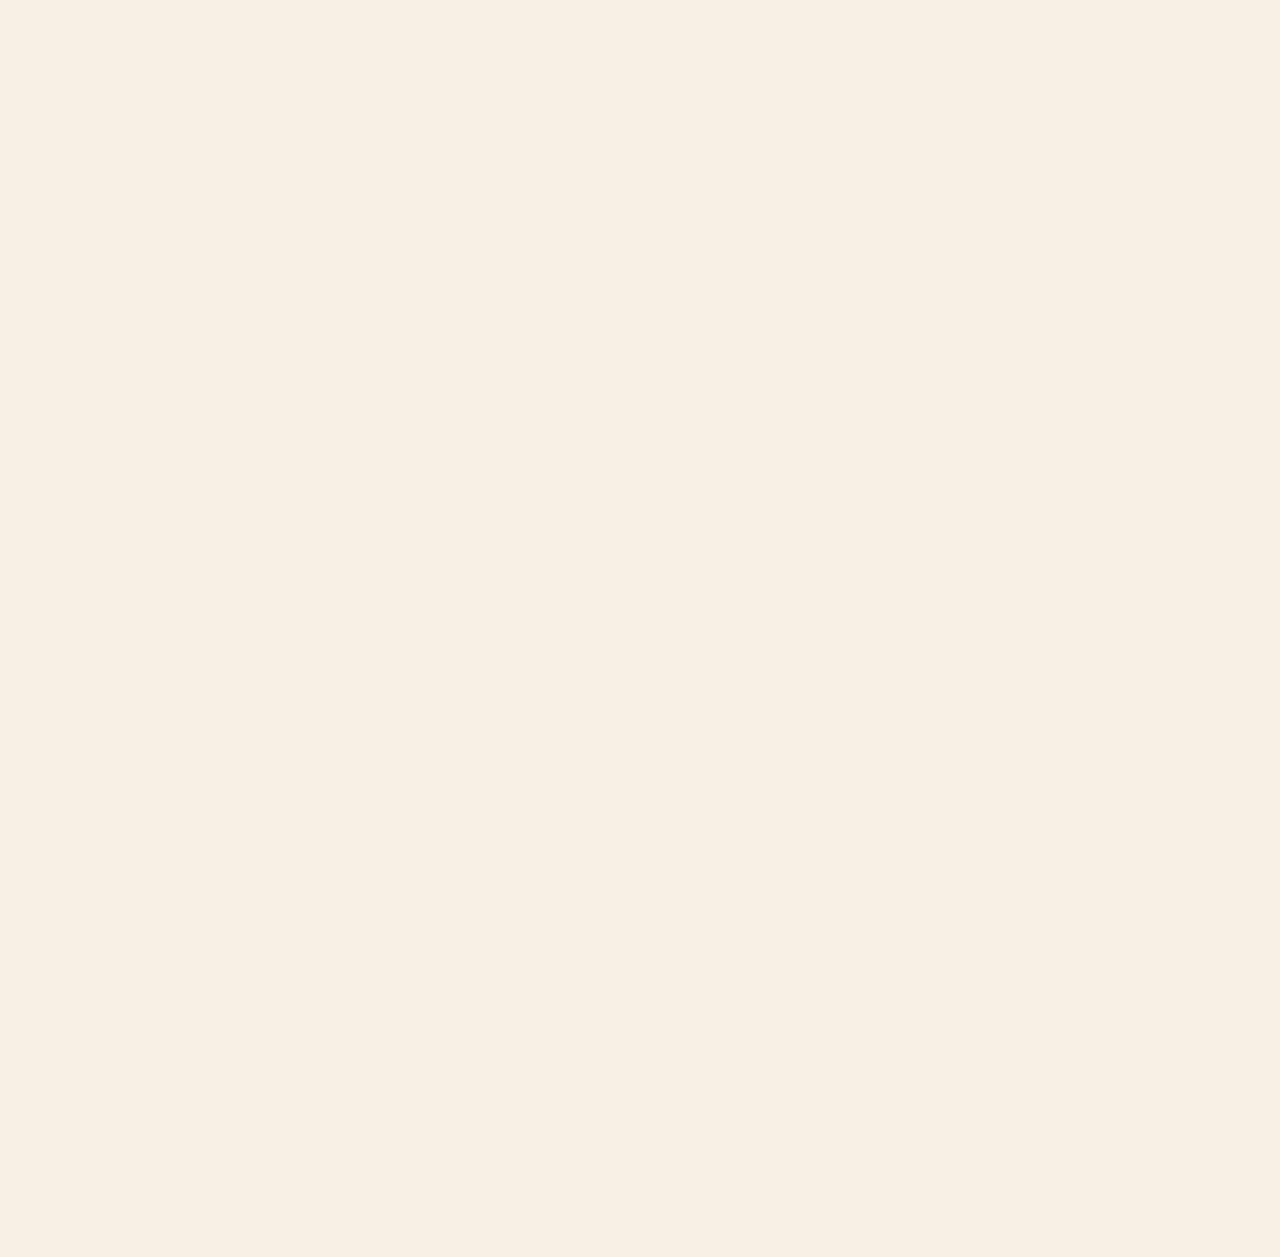
==== lampiran.html @ bcce704d "files" ====
<!DOCTYPE html>
<html lang="id">
<head>
  <meta charset="UTF-8">
  <meta name="viewport" content="width=device-width, initial-scale=1.0">
  <title>Lampiran - Dokumentasi & Struk</title>
  <link rel="stylesheet" href="style.css">
  <!-- Google Fonts -->
  <link rel="preconnect" href="https://fonts.googleapis.com">
  <link rel="preconnect" href="https://fonts.gstatic.com" crossorigin>
  <link href="https://fonts.googleapis.com/css2?family=Dela+Gothic+One&family=Grandstander:ital,wght@0,100..900;1,100..900&family=Lexend+Deca:wght@100..900&family=Londrina+Solid:wght@100;300;400;900&family=Mochiy+Pop+One&family=Pangolin&family=Preahvihear&family=Spicy+Rice&display=swap" rel="stylesheet">
  <style>
    /* Contoh CSS sederhana (ambil sebagian dari style.css yang sudah dikirim) */
    body {
      margin: 0;
      padding: 0;
      opacity: 0;
      animation: fadeIn 2s forwards;
      background-image: url(bg.gif);
      background-size: cover;
      background-repeat: no-repeat;
      text-align: center;
      font-family: "Lexend Deca", sans-serif;
    }
    @keyframes fadeIn {
      to { opacity: 1; }
    }
    nav {
      margin: 20px auto;
      background-color: #A7D7A7;
      padding: 15px 30px;
      border-radius: 50px;
      box-shadow: 0px 4px 6px rgba(0, 0, 0, 0.1);
      display: flex;
      align-items: center;
      justify-content: center;
      gap: 15px;
      white-space: nowrap;
      opacity: 1;
    }
    nav a {
      color: #4B6043;
      font-weight: bold;
      text-decoration: none;
      transition: color 0.3s ease-in-out;
    }
    nav a:hover {
      color: #d0f4d0;
    }
    .dropdown {
      position: relative;
      display: inline-block;
    }
    .dropdown .content {
      display: none;
      position: absolute;
      background-color: #D7E7C9;
      min-width: 200px;
      border-radius: 10px;
      box-shadow: 2px 4px 8px rgba(0, 0, 0, 0.1);
      z-index: 1000;
      overflow: hidden;
    }
    .dropdown .content a {
      color: #2F4F2F;
      padding: 12px 16px;
      display: block;
      text-align: left;
      transition: background-color 0.3s ease;
    }
    .dropdown .content a:hover {
      background-color: #9DC88D;
      color: #ffffff;
    }
    .dropdown:hover .content {
      display: block;
    }
    .section-title {
      font-size: 24px;
      font-weight: bold;
      margin: 40px 0 20px;
      color: #3D2907;
    }
    .slideshow-container {
      position: relative;
      width: 300px;
      height: 533px;
      margin: 0 auto 40px;
      overflow: hidden;
      border-radius: 15px;
      box-shadow: 0 4px 10px rgba(0, 0, 0, 0.2);
    }
    .slides {
      display: flex;
      transition: transform 0.5s ease-in-out;
    }
    .slides img {
      width: 300px;
      height: 533px;
      object-fit: cover;
    }
    .prev, .next {
      position: absolute;
      top: 50%;
      transform: translateY(-50%);
      background: rgba(0, 0, 0, 0.5);
      color: white;
      padding: 10px;
      border: none;
      cursor: pointer;
      border-radius: 50%;
      font-size: 1.5rem;
    }
    .prev { left: 10px; }
    .next { right: 10px; }
    .prev:hover, .next:hover {
      background: rgba(0, 0, 0, 0.7);
    }
    .progress-bar {
      position: absolute;
      top: 10px;
      left: 50%;
      transform: translateX(-50%);
      width: 80%;
      height: 4px;
      background: rgba(255, 255, 255, 0.5);
      border-radius: 2px;
    }
    .progress {
      height: 100%;
      width: 0;
      background: white;
      transition: width 3s linear;
    }
    .photo-container {
      display: flex;
      flex-wrap: wrap;
      justify-content: center;
      gap: 15px;
      margin: 20px auto;
    }
    .photo-container img {
      width: 150px;
      height: auto;
      border: 3px solid #d4a373;
      border-radius: 10px;
      transition: transform 0.3s ease-in-out, box-shadow 0.3s ease-in-out;
    }
    .photo-container img:hover {
      transform: scale(1.5);
      box-shadow: 5px 5px 15px rgba(193, 11, 72, 0.2);
    }
    .back-button {
      position: absolute;
      top: 20px;
      left: 20px;
      background: rgba(0, 0, 0, 0.6);
      color: white;
      padding: 10px 15px;
      border-radius: 10px;
      text-decoration: none;
      font-size: 1rem;
      font-weight: bold;
    }
  </style>
</head>
<body>
  <!-- Navigation Bar -->
  <nav>
    <a class="logo-container" href="index.html">
      <img src="Screenshot_2025-02-14_122525-removebg-preview.png" alt="Home.png">
      <div class="overlay">Home</div>
    </a>
    <a class="q" href="abstrak.html">Abstract</a>
    <div class="dropdown">
      <a class="q" href="pendahuluan.html">Pendahuluan</a>
      <div class="content">
        <a href="pendahuluan.html#latar-belakang">Latar Belakang</a>
        <a href="pendahuluan.html#tujuan">Tujuan</a>
        <a href="pendahuluan.html#manfaat">Manfaat</a>
      </div>
    </div>
    <div class="dropdown">
      <a class="q" href="produksi.html">Rencana Kegiatan</a>
      <div class="content">
        <a href="produksi.html">Perencanaan Produksi</a>
        <a href="promosi.html">Perencanaan Promosi</a>
        <a href="booth.html">Perencanaan Booth</a>
      </div>
    </div>
    <div class="dropdown">
      <a class="q" href="hasilkegiatan.html">Hasil Kegiatan</a>
      <div class="content">
        <a href="hasilkegiatan.html#laporanpelaksanaan">Laporan Pelaksanaan</a>
        <a href="hasilkegiatan.html#laporankeuangan">Laporan Keuangan</a>
        <a href="hasilkegiatan.html#statistik">Statistik Jualan</a>
        <a href="hasilkegiatan.html#bioteknologi">Video Bioteknologi</a>
      </div>
    </div>
    <div class="dropdown">
      <a class="q" href="refleksi.html">Refleksi Kegiatan</a>
      <div class="content">
        <a href="refleksi.html#agama">Refleksi Agama</a>
        <a href="refleksi.html#ppkn">Refleksi PPKn</a>
      </div>
    </div>
    <div class="dropdown">
      <a class="q" href="penutup.html">Penutup</a>
      <div class="content">
        <a href="penutup.html#kesimpulan">Kesimpulan</a>
        <a href="penutup.html#saran">Saran</a>
        <a href="penutup.html#daftarpustaka">Daftar Pustaka</a>
      </div>
    </div>
    <div class="dropdown">
      <a class="q" href="lampiran.html">Lampiran</a>
      </div>
    </div>
    <a class="q" href="ppt.html">PPT</a>
  </nav>
  <style>
    body {
        font-family: Arial, sans-serif;
        background-color: #f8f0e5;
        text-align: center;
    }
    .gallery {
        display: flex;
        flex-wrap: wrap;
        justify-content: center;
        gap: 10px;
        padding: 20px;
    }
    .gallery img {
        width: 250px;
        height: 300px;
        object-fit: cover;
        border-radius: 8px;
        cursor: pointer;
        transition: transform 0.3s;
    }
    .gallery img:hover {
        transform: scale(1.1);
    }
    .modal {
        display: none;
        position: fixed;
        z-index: 1000;
        left: 0;
        top: 0;
        width: 100%;
        height: 100%;
        background-color: rgba(0, 0, 0, 0.8);
        justify-content: center;
        align-items: center;
    }
    .modal img {
        max-width: 90%;
        max-height: 90%;
        border-radius: 10px;
    }
    .close {
        position: absolute;
        top: 20px;
        right: 30px;
        font-size: 30px;
        color: white;
        cursor: pointer;
    }
</style>
</head>
<body>
    <div class="pendahuluan-teks">
        <h1>✮⋆˙ Lampiran ✮⋆˙</h1>
        </div>
<div class="gallery">
    <img src="dokumentasi proses 1.jpg" alt="Gambar 1" onclick="openModal(this.src)">
    <img src="dokumentasi proses 2.jpg" alt="Gambar 2" onclick="openModal(this.src)">
    <img src="dokumentasi proses 3.jpg" alt="Gambar 3" onclick="openModal(this.src)">
    <img src="foto1.jpg" alt="Gambar 4" onclick="openModal(this.src)">
    <img src="foto2.jpg" alt="Gambar 4" onclick="openModal(this.src)">
    <img src="foto3.jpg" alt="Gambar 4" onclick="openModal(this.src)">
    <img src="foto4.jpg" alt="Gambar 4" onclick="openModal(this.src)">
    <img src="foto5.jpg" alt="Gambar 4" onclick="openModal(this.src)">
    <img src="foto6.jpg" alt="Gambar 4" onclick="openModal(this.src)">
</div>

<div class="modal" id="modal">
    <span class="close" onclick="closeModal()">&times;</span>
    <img id="modal-img" src="" alt="">
</div>

<script>
    function openModal(src) {
        document.getElementById("modal").style.display = "flex";
        document.getElementById("modal-img").src = src;
    }
    function closeModal() {
        document.getElementById("modal").style.display = "none";
    }
</script>
</body>
</html>
---- style.css ----
@keyframes slideUp {
    from {
      opacity: 0;
      transform: translateY(50px);
    }
    to {
      opacity: 1;
      transform: translateY(0);
    }
  }
  
  .body {
    animation: slideUp 0.8s ease-out;
  }

*::-webkit-scrollbar {
    display: none;
}

html {
    scroll-behavior: smooth;
}

body {
    opacity: 0;
    animation: fadeIn 2s forwards;
    background-image: url(bg.gif);opacity: 20;
}

@keyframes fadeIn {
    to {
        opacity: 1;
    }
}

nav {
    margin-left: auto;
    margin-right: auto;
    top: 20px;
    background-color:#A7D7A7; 
    padding: 15px 30px; /* Tambah padding biar lebih luas */
    border-radius: 50px;
    box-shadow: 0px 4px 6px rgba(0, 0, 0, 0.1);
    display: flex;
    align-items: center;
    justify-content: center;
    gap: 15px;
    width: 100%; /* Biar selebar mungkin */
    max-width: fit-content; /* Biar panjangnya pas sesuai isi menu */
    white-space: nowrap; /* Biar teks tetap di satu baris */
    font-family: "Lexend Deca", sans-serif;
    opacity: 1;
}

nav a {
    color: #4B6043; /* Hijau olive gelap, biar soft dan elegan */
    font-weight: bold;
    text-decoration: none;
    transition: color 0.3s ease-in-out;
    font-family: "Lexend Deca", sans-serif;
}

nav a:hover {
    color: #d0f4d0; /* Warna hijau lebih gelap pas di-hover */
}

.dropdown {
    position: relative;
    display: inline-block;
}

.dropdown .content {
    display: none;
    position: absolute;
    background-color: #D7E7C9; /* Warna hijau pastel dropdown */
    min-width: 200px;
    border-radius: 10px;
    box-shadow: 2px 4px 8px rgba(0, 0, 0, 0.1);
    z-index: 1000;
    overflow: hidden;
    font-family: "Lexend Deca", sans-serif;
}

.dropdown .content a {
    color: #2F4F2F;
    padding: 12px 16px;
    display: block;
    text-align: left;
    transition: background-color 0.3s ease;
    font-family: "Lexend Deca", sans-serif;
}

.dropdown .content a:hover {
    background-color: #9DC88D; /* Hijau lebih terang untuk efek hover */
    color: #ffffff; /* Putih agar mencolok */
}

.dropdown:hover .content {
    display: block;
}

.q { 
    font-size: 18px;
    font-weight: bold;
    color: #2F4F2F; /* Warna hijau tua */
    transition: all 0.3s ease-in-out;
    font-family: "Lexend Deca", sans-serif;
}

.q:hover {
    transition: 0.5s;
    transform: scale(1.2);
    background-color: #2F4F2F;
    padding: 10px;
    border-radius: 20px;
    color: #9dc79c; 
}

.logo-container {
    position: relative;
    display: inline-block;
}

.logo-container img {
    display: block;
    width: 100px;
    height: auto;
}

.overlay {
    position: absolute;
    top: 5px;
    left: -10px;
    padding: 35px;
    background: rgba(190, 220, 180, 0.85); /* Hijau pastel lebih soft */
    color: #3A5A40; /* Hijau lebih gelap biar kontras & aesthetic */
    font-size: 18px;
    font-weight: bold;
    display: flex;
    justify-content: center;
    align-items: center;
    opacity: 0;
    transition: opacity 0.3s ease-in-out;
    border-radius: 20px;
    font-family: "Lexend Deca", sans-serif;
}

.logo-container:hover .overlay {
    opacity: 1;
}

.logo-container:active {
    transform: scale(0.9); /* Bikin logo keliatan kayak ditekan */
    transition: transform 0.1s ease-in-out; /* Animasi smooth */
}

.dropdown:hover .content {
    display: block;
}

@keyframes colorChange {
    0% { background-color: #ff5757; }  /* Merah */
    25% { background-color: #ffb657; } /* Oranye */
    50% { background-color: #57ff6b; } /* Hijau */
    75% { background-color: #57a9ff; } /* Biru */
    100% { background-color: #ff57f2; } /* Pink keunguan */
}

.home-profil h1 {
    font-size: 2.3rem; /* Ukuran tetap besar */
    font-weight: bold;
    color: #fff;
    padding: 5px 5px; /* Padding agak diperbesar biar lebih proporsional */
    background-color: #ff5757;
    animation: colorChange 5s infinite alternate ease-in-out;
    transition: box-shadow 0.3s ease-in-out;
    min-width: 200px; /* Biar nggak terlalu pendek */
    text-align: center; /* Biar pas di tengah */
    width: 1000px; /* Supaya tetap rata di tengah */
    font-family: "Grandstander", cursive;
    border-radius: 50px; /* Bentuk oval */
    display: inline-block; /* Supaya oval mengikuti teks */
    margin-left: 150px;
    animation: floating 3s ease-in-out infinite; /* Efek gerakan naik turun */
}

.home-profil h1:hover {
    box-shadow: 0px 4px 15px rgba(255, 0, 102, 0.7); /* Efek glow pas di-hover */
}

.profile-wrapper {
    display: flex;
    justify-content: center;
    gap: 20px; /* Jarak antar gambar */
    flex-wrap: wrap; /* Biar tetap rapi kalau layarnya kecil */
    padding: 20px;
}

.profile-inner {
    width: 100%;
    height: 100%;
    position: relative;
    transform-style: preserve-3d;
    transition: transform 0.6s ease-in-out;
}

.profile-container {
    position: relative;
    width: 180px;
    height: 220px;
    text-align: center;
    display: flex;
    flex-direction: column;
    align-items: center;
    perspective: 1000px; /* Biar efek 3D lebih natural */
}

.default-img,
.hover-img {
    width: 100%;
    height: auto;
    position: absolute;
    top: 0;
    left: 0;
    transition: opacity 0.3s ease-in-out;
    backface-visibility: hidden;
}

.profile-container:hover .profile-inner {
    transform: rotateY(180deg);
}

.hover-img {
    transform: rotateY(180deg); /* Flip pas hover */
}

.name {
    position: absolute;
    bottom: -30px;
    width: 100%;
    font-size: 18px;
    font-weight: 300;
    color: rgb(157, 101, 138);
    background-color: #fefc91;
    opacity: 0;
    transition: opacity 0.3s ease-in-out;
    border-radius: 50px; /* Bikin bentuk oval */
    font-family:"Spicy Rice", serif;;
}

.profile-container:hover .name {
    opacity: 1; /* Nama muncul saat hover */
    background-color: #ffeb93; /* Warna saat hover */
    transform: scale(1.1); /* Efek membesar saat hover */
}

.kolase-container {
    display: flex;
    align-items: center; /* Sejajarkan gambar dan teks */
    justify-content: center; /* Pusatkan ke tengah */
    gap: 20px; /* Jarak antara gambar & teks */
    margin-top: 20px;
    padding: 50px;
}

/* --- Efek Parallax & Hover untuk Gambar --- */
.kolase img {
    width: 750px;
    height: auto;
    border-radius: 20px;
    transition: transform 0.3s ease-in-out, box-shadow 0.3s ease-in-out;
    box-shadow: 0px 5px 15px rgba(0, 0, 0, 0.1);
    will-change: transform;
}

.kolase img:hover {
    transform: scale(1.05) rotate(-2deg); /* Efek zoom + sedikit miring */
    box-shadow: 0px 10px 20px rgba(0, 0, 0, 0.2);
}

/* --- Efek Floating untuk Judul --- */
@keyframes floating {
    0%, 100% {
        transform: translateY(0);
    }
    50% {
        transform: translateY(-5px);
    }
}

.perkenalan h2 {
    font-size: 2.4rem;
    color: #ffffff;
    text-shadow: 2px 2px 8px rgba(0, 0, 0, 0.3);
    transition: transform 0.3s ease-in-out, letter-spacing 0.3s ease-in-out;
    font-weight: bold;
    margin-bottom: 20px;
    font-family: "Grandstander", cursive;
    text-align: center;
    animation: floating 3s ease-in-out infinite; /* Efek gerakan naik turun */
}

.perkenalan h2:hover {
    transform: scale(1.05);
    letter-spacing: 1px; /* Efek hover subtle tapi elegan */
}

/* --- Efek Fade-In untuk Paragraf --- */
@keyframes fadeIn {
    from {
        opacity: 0;
        transform: translateY(20px);
    }
    to {
        opacity: 1;
        transform: translateY(0);
    }
}

.perkenalan p {
    font-size: 16px;
    background-color: #fde6c7;
    padding: 20px 24px;
    border-radius: 20px;
    box-shadow: 0px 3px 8px rgba(255, 193, 121, 0.3);
    transition: background-color 0.3s ease-in-out, box-shadow 0.3s ease-in-out;
    text-align: justify;
    line-height: 1.8;
    color: #5a3f31;
    font-family: "Lexend Deca", sans-serif;
    max-width: 90%;
    margin: 0 auto;
    margin-top: 1px;
    opacity: 0; /* Awalnya invisible */
    animation: fadeIn 1s ease-in-out forwards;
    animation-delay: 0.3s;
}

/* --- Efek Hover Background Gradient --- */
.perkenalan p:hover {
    background: linear-gradient(135deg, #fcd5ab, #ffbf8f);
    box-shadow: 0px 4px 15px rgba(255, 193, 121, 0.5);
}

.team-section {
    text-align: center;
    padding: 40px;
    margin: 30px auto;
    max-width: 900px;
    background: rgba(255, 235, 204, 0.9); /* Warna lebih soft biar nyatu */
    border-radius: 20px;
    box-shadow: none; /* Hilangin shadow biar nggak terlalu kepisah */
    background: linear-gradient(to bottom, rgba(255, 235, 204, 1), rgba(255, 235, 204, 0));
    height: fit-content;
}

.team-section h2 {
    font-size: 2rem;
    color: #c47f3e;
    margin-bottom: 20px;
    font-family: "Grandstander", cursive;
}

.team-container {
    display: grid;
    grid-template-columns: repeat(3, 1fr);
    gap: 20px;
    justify-content: center;
    padding: 20px;
}

.member {
    background: rgba(255, 248, 225, 0.85); /* Glass effect */
    backdrop-filter: blur(8px); /* Blur transparan */
    padding: 20px;
    border-radius: 15px;
    width: 260px;
    text-align: center;
    box-shadow: 0px 5px 15px rgba(0, 0, 0, 0.2);
    transition: transform 0.3s ease, box-shadow 0.3s ease;
    animation: fadeIn 0.8s ease-in-out;
}

/* Efek masuk pas pertama kali muncul */
@keyframes fadeIn {
    from {
        opacity: 0;
        transform: translateY(20px);
    }
    to {
        opacity: 1;
        transform: translateY(0);
    }
}

.member:hover {
    transform: translateY(-5px) scale(1.05);
    box-shadow: 0px 10px 20px rgba(0, 0, 0, 0.3);
}

.member img {
    width: 110px;
    height: 110px;
    border-radius: 50%;
    margin-bottom: 12px;
    transition: transform 0.3s ease, box-shadow 0.3s ease;
    border: 4px solid #ffd700; /* Tambah border gold */
    box-shadow: 0px 0px 12px rgba(255, 215, 0, 0.8); /* Glow effect */
}

/* Efek Hover di Foto */
.member img:hover {
    transform: scale(1.2) rotate(5deg);
    box-shadow: 0px 0px 20px rgba(255, 215, 0, 1);
}

.member h3 {
    font-size: 1.3rem;
    color: #e67e22;
    font-family: "Preahvihear", sans-serif;
    text-shadow: 2px 2px 4px rgba(0, 0, 0, 0.3);
}

.member p {
    font-size: 1rem;
    color: #444;
    font-family: "Preahvihear", sans-serif;
}

.member a {
    text-decoration: none;
    color: #d35400;
    font-weight: bold;
}

.playlist-container h3 {
    font-size: 1.5rem;
    color: #d35400;
    margin-bottom: 15px;
    font-family: "Grandstander", cursive;
    text-shadow: 2px 2px 5px rgba(0, 0, 0, 0.3);
}


.gallery-title {
    text-align: center;
    font-size: 34px;
    font-weight: bold;
    margin-bottom: 10px;
    color: #fff;
    font-family: "Grandstander", cursive;
    text-shadow: 4px 4px 10px rgba(0, 0, 0, 0.8);
    background: rgba(0, 0, 0, 0.4);
    padding: 10px 20px;
    border-radius: 15px;
    display: inline-block;
    backdrop-filter: blur(5px);
    transition: transform 0.3s ease-in-out, background 0.3s ease-in-out;
}

.gallery-title:hover {
    transform: scale(1.05);
    background: rgba(0, 0, 0, 0.6);
}

.gallery-subtitle {
    text-align: center;
    font-size: 20px;
    font-style: italic;
    margin-bottom: 20px;
    color: #f8f8f8;
    text-shadow: 3px 3px 8px rgba(0, 0, 0, 0.7);
    background: rgba(0, 0, 0, 0.3);
    padding: 8px 16px;
    border-radius: 10px;
    display: block; /* Biar subtitle full width */
    width: fit-content; /* Biar nggak terlalu panjang */
    margin: 0 auto; /* Pusatkan secara horizontal */
    backdrop-filter: blur(4px);
    transition: transform 0.3s ease-in-out, background 0.3s ease-in-out;
}

.gallery-subtitle:hover {
    transform: scale(1.03);
    background: rgba(0, 0, 0, 0.5);
}
.slider {
    position: relative;
    max-width: 600px;
    margin: auto;
    overflow: hidden;
}

.slides {
    display: flex;
    transition: transform 0.5s ease-in-out;
}

.slide {
    min-width: 100%;
    box-sizing: border-box;
}

.slide img {
    width: 100%; /* Supaya semua gambar penuh dalam container */
    height: 400px; /* Atur tinggi seragam, bisa disesuaikan */
    object-fit: cover; /* Potong gambar biar tetap proporsional */
    border-radius: 10px;
}

button {
    position: absolute;
    top: 50%;
    transform: translateY(-50%);
    background-color: rgba(0, 0, 0, 0.5);
    color: white;
    border: none;
    padding: 10px;
    cursor: pointer;
}

.prev {
    left: 10px;
}

.next {
    right: 10px;
}

.next-page {
    text-align: center;
    margin-top: 30px;
}

.btn-next {
    display: inline-block;
    padding: 12px 20px;
    font-size: 16px;
    font-weight: bold;
    color: #fff;
    background-color: #d35400;
    text-decoration: none;
    border-radius: 5px;
    transition: background 0.3s ease;
    font-family: cursive;
}

.btn-next:hover {
    background-color: #a84300;
}

.profile-wrapper, .team-section, .kolase-container, .slider {
    margin-bottom: 0.1px; /* Atur jarak antar section */
}

.abstract-judul {
    text-align: center;
    margin-bottom: 10px; /* Mengurangi jarak bawah */
}

.abstract-judul h1 {
    color: #fff; /* Warna teks jadi putih */
    background-color: #d35400; 
    font-size: 50px;
    font-family: "Grandstander", sans-serif;
    font-weight: 800;
    text-align: center;
    padding: 10px 20px;
    border-radius: 50px; /* Bentuk oval */
    display: inline-block; /* Supaya oval mengikuti teks */
    transition: all 0.4s ease-in-out; /* Efek smooth */
    margin-bottom: 5px;
}

/* Hover effect untuk h1 */
.abstract-judul h1:hover {
    color:  #d35400; /* Warna teks jadi putih */
    background-color:#fff;/* Background berubah jadi oranye gelap */
    transform: scale(1.1); /* Efek membesar lebih smooth */
    box-shadow: 0 4px 10px rgba(0, 0, 0, 0.2); /* Bayangan lembut */
}

.photo-containera {
    position: absolute;
    left: 20px; /* Menempel di kiri */
    top: 150px; /* Sesuaikan supaya sejajar */
    width: 180px; /* Ukuran box */
    background-color: rgba(255, 182, 193, 0.8); /* Background pink transparan */
    padding: 15px;
    border-radius: 15px; /* Biar gak lancip */
    display: flex;
    flex-direction: column; /* Biar gambar tersusun ke bawah */
    gap: 10px; /* Jarak antar gambar */
}

.photo-containera img {
    width: 100%;
    border-radius: 10px;
}

.photo-containerb {
    position: absolute;
    right: 20px; /* Menempel di kiri */
    top: 150px; /* Sesuaikan supaya sejajar */
    width: 180px; /* Ukuran box */
    background-color: rgba(255, 182, 193, 0.8); /* Background pink transparan */
    padding: 15px;
    border-radius: 15px; /* Biar gak lancip */
    display: flex;
    flex-direction: column; /* Biar gambar tersusun ke bawah */
    gap: 10px; /* Jarak antar gambar */
}

.photo-containera img {
    width: 100%;
    border-radius: 10px;
}

.abstract-container {
    background: #fffed0; /* Mustard yellow */
    padding: 25px;
    border-radius: 15px;
    box-shadow: 0 4px 8px rgba(0, 0, 0, 0.1); /* Bayangan lembut */
    max-width: 800px;
    margin: 50px auto;
    transition: all 0.3s ease-in-out; /* Animasi smooth */
}
/* Efek Hover */
.abstract-container:hover {
    transform: translateY(-5px);
    box-shadow: 0px 10px 25px rgba(0, 0, 0, 0.2);
}

/* Isi paragraf */
.abstract-container p {
    font-family: "Pangolin", sans-serif;
    font-size: 20px;
    line-height: 1.8;
    color: #444; /* Warna abu yang nyaman di mata */
    text-align: justify;
    margin-bottom: 12px;
    font-weight: 300;
}

.back {
    position: fixed;
    bottom: 20px;
    right: 20px;
    width: 50px;
    height: 50px;
    border-radius: 50%;
    background: transparent;
    border: 2px solid #2d6a4f; /* Hijau tua */
    display: flex;
    align-items: center;
    justify-content: center;
    cursor: pointer;
    transition: all 0.3s ease-in-out;
}

/* Ikon panah */
.back::before {
    font-size: 24px;
    color: #2d6a4f; /* Warna hijau tua */
    font-weight: bold;
    transition: color 0.3s ease-in-out;
}

/* Hover efek */
.back:hover {
    background: #2d6a4f;
    transform: scale(1.1);
}

.back:hover::before {
    color: white; /* Ikon berubah putih saat hover */
}

.ilustrasi {
    width: 200px; /* Sesuaikan ukuran */
    position: absolute;
    top: 50%;
    transform: translateY(-50%);
    animation: goyang 3s ease-in-out infinite alternate;
    transition: transform 0.3s ease-in-out;
}

.ilustrasi:hover {
    transform: translateY(-55%) scale(1.05);
}

/* Animasi goyang pelan */
@keyframes goyang {
    0% { transform: translateY(-50%) rotate(0deg); }
    50% { transform: translateY(-48%) rotate(2deg); }
    100% { transform: translateY(-50%) rotate(-2deg); }
}

/* Posisi gambar */
.ilustrasi-kiri {
    left: 20px;
}

.ilustrasi-kanan {
    right: 20px;
}

.ilustrasi-bawah {
    width: 200px; /* Sesuaikan ukuran */
    position: absolute;
    bottom: 10px; /* Biar ada jarak dari bawah */
    left: 50%;
    transform: translateX(-50%);
    animation: goyang 3s ease-in-out infinite alternate;
    top: 500px;
}

.ilustrasi-bawah {
    left: 20px;
}

.ilustrasi-bawahlagi {
        width: 200px; /* Sesuaikan ukuran */
        position: absolute;
        bottom: 10px; /* Biar ada jarak dari bawah */
        right: 20px; /* Taruh di kanan */
        animation: goyang 3s ease-in-out infinite alternate;
        top: 550px;
}

.ilustrasi-kiri { left: 20px; }
.kiri1 { top: 750px; }
.kiri2 { top: 1000px; }
.kiri3 { top: 1250px; }
.kiri4 { top: 1550px; }
.kiri5 { top: 1850px; }
.kiri6 {top: 2100px; }
.kiri7 {top: 2400px; }

/* --- Posisi Foto di Kanan --- */
.ilustrasi-kanan { right: 20px; }
.kanan1 { top: 750px; }
.kanan2 { top: 1000px; }
.kanan3 { top: 1250px; }
.kanan4 { top: 1550px; }
.kanan5 { top: 1850px; }
.kanan6 {top: 2100px; }
.kanan7 {top: 2400px; }

.ilustrasi-bawahlagi {
    right: 20px;
}

.pendahuluan-teks {
    text-align: center;
    margin-bottom: 10px; /* Mengurangi jarak bawah */
}

.pendahuluan-teks h1 {
    color: #fff; /* Warna teks jadi putih */
    background-color: #d35400; 
    font-size: 50px;
    font-family: "Grandstander", sans-serif;
    font-weight: 800;
    text-align: center;
    padding: 10px 20px;
    border-radius: 50px; /* Bentuk oval */
    display: inline-block; /* Supaya oval mengikuti teks */
    transition: all 0.4s ease-in-out; /* Efek smooth */
    margin-bottom: 5px;
}

/* Hover effect untuk h1 */
.pendahuluan-teks h1:hover {
    color:  #d35400; /* Warna teks jadi putih */
    background-color:#fff;/* Background berubah jadi oranye gelap */
    transform: scale(1.1); /* Efek membesar lebih smooth */
    box-shadow: 0 4px 10px rgba(0, 0, 0, 0.2); /* Bayangan lembut */
}
/* Sub-title */
.sub-title {
    font-size: 16px;
    color: #3D550C; /* Forest green */
    margin-bottom: 15px;
    font-weight: 500;
    font-family: "Lexend Deca", sans-serif;
    text-align: center;
}

/* Box pendahuluan */
.box-pendahuluan {
    max-width: 900px;
    margin: 20px auto;
    padding: 25px;
    background: #fffed0; /* Mustard yellow */
    border-radius: 15px;
    box-shadow: 0px 6px 15px rgba(0, 0, 0, 0.15);
    text-align: left;
    transition: all 0.3s ease-in-out;
    font-family: "Pangolin", sans-serif;
    font-size: 18px;
    line-height: 1.6;
    color: #3D2907; /* Deep brown */
}

/* Hover efek */
.box-pendahuluan:hover {
    transform: translateY(-5px);
    box-shadow: 0px 10px 25px rgba(0, 0, 0, 0.2);
}

/* Judul dalam box */
.box-pendahuluan h2 {
    color: #3D550C; /* Forest green */
    border-bottom: 4px solid #3D550C;
    padding-bottom: 6px;
    margin-bottom: 12px;
    font-weight: 700;
    font-family: "Grandstander", sans-serif;
}

/* List styling */
ul, ol {
    margin-left: 25px;
}

/* List item */
li {
    margin-bottom: 10px;
    transition: all 0.3s;
}

/* Hover list item */
li:hover {
    color: #432f26; /* Warm brown */
    font-weight: 600;
    cursor: pointer;
}

/* Responsive untuk HP */
@media (max-width: 768px) {
    .box-pendahuluan {
        padding: 20px;
    }

    h1 {
        font-size: 36px;
    }

    .sub-title {
        font-size: 14px;
    }

    .box-pendahuluan {
        font-size: 16px;
    }
}

.box-rencana { 
    display: flex;
    justify-content: center;
    align-items: center;
    gap: 20px;
    flex-wrap: wrap;
    margin: 30px auto;
    width: fit-content; /* Lebar mengikuti isi */
}

/* Styling box */
.nav-box {
    display: flex;
    flex-direction: column;
    align-items: center;
    text-decoration: none;
    background: #F5E6CA;
    border: 2px solid #D4A373; /* Warna lebih soft */
    border-radius: 12px;
    padding: 15px 20px;
    box-shadow: 0 4px 10px rgba(0, 0, 0, 0.15);
    transition: background 0.2s ease-in-out, transform 0.2s ease-in-out, box-shadow 0.2s ease-in-out;
    width: 180px;
    text-align: center;
    min-height: 100px;
    position: relative;
}

/* Styling gambar */
.nav-box img {
    width: 45px;
    height: 45px;
    margin-bottom: 10px;
    transition: transform 0.2s ease-in-out;
}

/* Styling teks */
.nav-box span {
    font-weight: bold;
    color: #5B4636;
    font-size: 14px;
}

/* Hover effect */
.nav-box:hover {
    transform: translateY(-5px);
    background: #F0C987; /* Warna soft yang lebih kontras */
    box-shadow: 0 6px 14px rgba(0, 0, 0, 0.2);
}

/* Hover efek pada gambar */
.nav-box:hover img {
    transform: scale(1.1);
}

/* Responsif */
@media (max-width: 768px) {
    .rencana-nav {
        flex-direction: column;
        align-items: center;
        padding: 10px;
    }

    .nav-box {
        width: 100%;
        max-width: 200px;
    }
}

/* ===== MAIN CONTENT STYLE ===== */
.rencana {
    max-width: 1000px;
    margin: 50px auto;
    padding: 25px;
    background: white;
    border-radius: 15px;
    box-shadow: 0 5px 15px rgba(0, 0, 0, 0.1);
}

/* ===== HEADINGS ===== */
.rencana h1 {
    text-align: center;
    font-size: 34px;
    font-family: 'Grandstander', sans-serif;
    color: #E1AD01;
    margin-bottom: 20px;
    text-transform: uppercase;
}

.rencana h2 {
    font-size: 26px;
    font-family: 'Grandstander', sans-serif;
    color: #789461;
    text-align: left;
  margin-bottom: 5px;
}

.rencana h1, h2 {
    display: block; /* Supaya tetap dalam satu column */
    width: 100%; /* Pastikan tidak sejajar */
}

.produk h4 {
    font-size: 20px;
    font-family: 'Grandstander', sans-serif;
    color: #E1AD01;
    font-weight: bold;
    margin-bottom: 10px; /* Dikasih jarak sebelum paragraf */
    text-transform: capitalize;
    display: block; /* Pastikan nggak kepisah */
    font-family: "Lexend Deca", sans-serif;
}

/* ===== PARAGRAPHS & TEXT ===== */
.rencana p {
    font-size: 18px;
    font-weight: 400;
    color: #333;
    line-height: 1.7;
    text-align: justify;
    margin-bottom: 15px;
    font-family: "Lexend Deca", sans-serif;
    margin-top: 5px;
}

/* ===== LIST STYLING ===== */
.rencana ol, .rencana ul {
    padding-left: 25px;
}

.rencana ol li, .rencana ul li {
    font-size: 18px;
    color: #5B4636;
    margin-bottom: 8px;
}


/* ===== PRODUK LIST STYLE ===== */
.produk-list {
    display: flex;
    flex-wrap: wrap;
    gap: 20px;
    justify-content: space-between;
}

.produk {
    display: flex;
    align-items: center;
    justify-content: space-between;
    width: calc(50% - 10px);
    background: #F5E6CA;
    padding: 15px;
    border-radius: 10px;
    border: 2px solid #E1AD01;
    text-align: left;
    transition: 0.2s ease-in-out; /* Lebih simpel */
    position: relative;
    flex-direction: column; /* Biar h4 langsung di atas paragraf */
}

/* ===== SIMPLIFIED HOVER (CUMA NAIK DIKIT) ===== */
.produk:hover {
    transform: translateY(-5px);
    background: #FFD369;
    border-color: #E89C00;
}

.produk p{
    font-size: 15px;
}
.produk-list img {
    width: 300px;
    height: auto;
    margin-left: 15px;
    transition: transform 0.3s ease-in-out, box-shadow 0.3s ease-in-out;
}

.produk-img {
    width: 300px;
    height: auto;
    margin-left: 15px;
    transition: transform 0.3s ease-in-out, box-shadow 0.3s ease-in-out;
}
/* Efek hover */
.produk-list img:hover {
    transform: scale(1.1); /* Gambar sedikit membesar */
    box-shadow: 0 8px 15px rgba(0, 0, 0, 0.2); /* Bayangan lembut */
}

.produk-img:hover {
    transform: scale(1.1); /* Gambar sedikit membesar */
    box-shadow: 0 8px 15px rgba(0, 0, 0, 0.2); /* Bayangan lembut */
}
/* RESPONSIVE DESIGN */
@media (max-width: 768px) {
    .produk {
        width: 100%;
        flex-direction: column;
        text-align: center;
    }

    .produk img {
        margin: 10px auto 0;
    }

    .rencana h1 {
        font-size: 30px;
    }

    .rencana h2 {
        font-size: 24px;
    }

    .rencana p {
        font-size: 16px;
    }
}

/* ===== STYLING PROMOSI ===== */
.promosi-item {
    margin-bottom: 40px;
}

.promosi-item p {
    padding: 10px; /* Jarak dalam box */
    border-radius: 8px; /* Agar lebih halus */
    margin-top: 10px; /* Beri jarak atas agar tidak terlalu dekat dengan heading */
    line-height: 1.5; /* Supaya teks lebih nyaman dibaca */
    text-align: justify; /* Supaya teks rata kanan-kiri */
}

.promosi-item h3{
    font-size: 20px;
    font-family: 'Grandstander', sans-serif;
    color: #E1AD01;
    font-weight: bold;
    margin-bottom: 10px; /* Dikasih jarak sebelum paragraf */
    text-transform: capitalize;
    display: block; /* Pastikan nggak kepisah */
    font-family: "Lexend Deca", sans-serif; 
}
.promosi-media {
    display: flex;
    justify-content: space-between;
    gap: 20px;
    flex-wrap: wrap; /* Biar nggak keluar dari box */
    align-items: center;
}

.poster img, .sosmed-foto img {
    width: 100%;
    border-radius: 10px;
    box-shadow: 2px 2px 10px rgba(0, 0, 0, 0.1);
    transition: transform 0.3s ease-in-out;
    flex: 1;
    max-width: 45%; /* Biar proporsional */
}

/* Hover biar tambah menarik */
.poster img:hover, .sosmed-foto img:hover {
    transform: scale(1.05);
}

/* Responsive untuk HP */
@media (max-width: 768px) {
    .poster img, .sosmed-foto img {
        max-width: 350px; /* Sedikit lebih kecil di layar kecil */
    }
}

/* Styling Slider */
.catalog-slider {
    width: 100%;
    max-width: 900px; /* Biar tetap di dalam box */
    margin: auto;
    overflow: hidden;
    position: relative;
}

.sliderpromosi {
    display: flex;
    gap: 15px;
    width: max-content; /* Supaya gambar tetap dalam satu baris */
    animation: slide 15s linear infinite;
}

.sliderpromosi img {
    width: 250px; /* Ukuran gambar pas */
    height: auto;
    border-radius: 8px;
    transition: transform 0.3s ease-in-out;
}

/* Hover efek */
.sliderpromosi img:hover {
    transform: scale(1.05); /* Dikit lebih besar pas dihover */
}

/* Animasi geser otomatis */
@keyframes slide {
    0% { transform: translateX(0); }
    100% { transform: translateX(calc(-250px * 6)); } /* Disesuaikan agar loop lebih smooth */
}

/* Responsive */
@media (max-width: 768px) {
    .catalog-slider {
        width: 100%;
    }
    .sliderpromosi img {
        width: 200px;
    }
}

.tiktok-videos {
    display: flex;
    justify-content: center;
    gap: 15px;
    flex-wrap: wrap; /* Agar responsif jika layar kecil */
    margin-top: 15px;
}

.tiktok-videos video {
    width: 200px; /* Sesuaikan ukuran */
    height: auto;
    border-radius: 10px;
    box-shadow: 2px 2px 10px rgba(0, 0, 0, 0.1);
    transition: transform 0.3s ease-in-out;
}

/* Efek hover */
.tiktok-videos video:hover {
    transform: scale(1.05);
}

/* Responsive */
@media (max-width: 768px) {
    .tiktok-videos {
        flex-direction: column; /* Susun vertikal di layar kecil */
        align-items: center;
    }

    .tiktok-videos video {
        width: 90%;
    }
}

/* Style umum */
.booth-item {
    margin-bottom: 40px;
}

/* Layout teks & gambar */
.booth-content {
    display: flex;
    align-items: center;
    gap: 20px;
}

/* Supaya teks nggak terlalu melebar */
.booth-text {
    flex: 1;
    text-align: justify;
}

/* Ukuran gambar fix di samping */
.booth-content img {
    width: 250px;
    height: auto;
    border-radius: 10px;
    box-shadow: 2px 2px 10px rgba(0,0,0,0.1);
}

.booth-content li{
    font-family: "Lexend Deca", sans-serif;
}

video {
    width: 250px;
    border-radius: 10px;
    box-shadow: 2px 2px 10px rgba(0, 0, 0, 0.1);
    transition: transform 0.3s ease-in-out; /* Animasi saat hover */
}

/* Efek hover */
video:hover {
    transform: scale(1.05); /* Video jadi sedikit lebih besar */
}


.hasilkegiatan-container {
    max-width: 1000px;
    margin: 20px auto;
    padding: 25px;
    background: #fffed0; /* Mustard yellow */
    border-radius: 15px;
    box-shadow: 0px 6px 15px rgba(0, 0, 0, 0.15);
    text-align: left;
    transition: all 0.3s ease-in-out;
    font-family: "Pangolin", sans-serif;
    font-size: 18px;
    line-height: 1.6;
    color: #3D2907; /* Deep brown */
}

.pelaksanaan-box {
    background: #FFFAF2;
    border-radius: 10px;
    margin-bottom: 20px;
    max-width: 900px;
}

.pelaksanaan-box h1 {
    font-size: 28px;
    color: #E57200;
    margin-bottom: 15px;
}

.pelaksanaan-box p {
    font-size: 16px;
    color: #444;
    line-height: 1.6;
    text-align: justify;
}

/* Efek Hover */
.pelaksanaan-box:hover {
    background: #FFE6CC;
    transition: 0.3s ease-in-out;
    transform: translateY(-5px); /* Elemen naik sedikit */
    box-shadow: 0 8px 15px rgba(0, 0, 0, 0.15); /* Tambah efek bayangan */
}

.gambar-laporan {
    display: flex;
    justify-content: space-between;
    gap: 20px;
    margin: 20px 0;
}

.gambar-laporan img {
    width: 48%; /* Agar tetap dalam section */
    max-height: 250px; /* Biar nggak terlalu besar */
    object-fit: cover;
    border-radius: 10px;
    box-shadow: 2px 2px 10px rgba(0, 0, 0, 0.1);
    transition: transform 0.3s ease-in-out;
}

.gambar-laporan img:hover {
    transform: scale(1.05);
}

/* Responsive biar gambar nggak terlalu kecil di HP */
@media (max-width: 768px) {
    .gambar-laporan {
        flex-direction: column;
        align-items: center;
    }

    .gambar-laporan img {
        width: 90%; /* Biar lebih besar di HP */
        max-height: 200px;
    }
}

#laporankeuangan {
    background: #FFF6E6; /* Warna lembut supaya tabel tetap jelas */
    padding: 20px;
    border-radius: 10px;
    box-shadow: 0 5px 10px rgba(0, 0, 0, 0.1);
    margin: 20px auto;
    width: 90%; /* Menyesuaikan dengan pelaksanaan-box */
    max-width: 1000px; /* Biar nggak terlalu lebar */
    text-align: center;
}

#laporankeuangan h2 {
    font-family: "Pangolin", sans-serif;
    font-size: 24px;
    font-weight: bold;
    color: #D2691E; /* Warna coklat manis biar nyatu sama tema */
    margin-bottom: 15px;
}

#laporankeuangan iframe {
    width: 100%;
    height: 500px;
    border-radius: 5px;
    border: none;
}

/* Efek hover biar nyambung sama laporan pelaksanaan */
#laporankeuangan:hover {
    background: #FFE6CC;
    transition: 0.3s ease-in-out;
    transform: translateY(-5px);
    box-shadow: 0 8px 15px rgba(0, 0, 0, 0.15);
}

#statistik {
    background: #FFF6E6;
    padding: 30px;
    border-radius: 12px;
    box-shadow: 0 5px 12px rgba(0, 0, 0, 0.15);
    margin: 25px auto;
    width: 95%;
    max-width: 1100px;
    text-align: center;
}

#statistik h2 {
    font-family:'Grandstander', sans-serif; 
    font-size: 28px;
    font-weight: bold;
    color: #D2691E;
    margin-bottom: 20px;
}

/* Styling setiap data penjualan */
.data-penjualan {
    display: flex;
    align-items: center;
    justify-content: center;
    background: #FFE6CC;
    padding: 20px;
    border-radius: 12px;
    margin-bottom: 20px;
    box-shadow: 0 4px 10px rgba(0, 0, 0, 0.12);
    transition: 0.3s ease-in-out;
}

.data-penjualan:hover {
    background: #FFD8A8;
    transform: scale(1.05);
    box-shadow: 0 10px 18px rgba(0, 0, 0, 0.18);
}

/* Styling gambar */
.imagedata {
    width: 200px;
    height: auto;
    border-radius: 12px;
    margin-right: 25px;
    transition: 0.3s ease-in-out;
}

.data-penjualan:hover .imagedata {
    transform: rotate(-3deg) scale(1.1);
}

/* Styling teks */
.data-penjualan div {
    text-align: left;
    max-width: 650px;
}

.data-penjualan h4 {
    font-family: "Poppins", sans-serif;
    font-size: 22px;
    font-weight: bold;
    color: #8B4513;
    margin-bottom: 8px;
}

.data-penjualan p {
    font-family: "Poppins", sans-serif;
    font-size: 18px;
    color: #4A3F35;
    line-height: 1.7;
}

/* Responsif */
@media (max-width: 768px) {
    .data-penjualan {
        flex-direction: column;
        text-align: center;
        padding: 25px;
    }

    .imagedata {
        width: 250px;
        margin-bottom: 15px;
        margin-right: 0;
    }

    .data-penjualan div {
        max-width: 100%;
    }
}

#statiska h2 {
    font-family: "Pangolin", sans-serif;
    font-size: 28px;
    font-weight: bold;
    color: #D2691E;
    margin-bottom: 20px;
}

.h3 {
    font-family:"Pangolin", sans-serif;
    font-size: 20px;
    color: #D2691E;
    margin-bottom: 5px;
}

.garistipis {
    width: 100%;
    height: 2px; /* Ketebalan garis */
    background: #4F7942; /* Warna garis */
    margin: 40px 0; /* Jarak atas & bawah */
    border: none;
}

.diagram-box {
    position: relative;
    width: 450px;
    height: 300px;
    margin: 20px auto;
    background: #A8D5A8;
    padding: 20px;
    border-radius: 15px;
    text-align: center;
    transition: all 0.5s ease;
    overflow: hidden;
}

.diagram-box img {
    width: 400px;
    transition: transform 0.5s ease;
}

.diagram, .data-penjualan h4{
    font-family:"Pangolin", sans-serif;
    font-size: 20px;
    color: #D2691E;
    margin-top: 5px;
}

.data-penjualan p{
    font-family: "Lexend Deca", sans-serif;
}
.diagram-box .description {
    position: absolute;
    top: 50%;
    right: -100%;
    transform: translateY(-50%);
    width: 40%;
    text-align: justify;
    transition: right 0.5s ease;
}

.diagram-box:hover{
    position: relative;
    width: 800px;
    height: 320px;
    margin: 20px auto;
    background: #A8D5A8;
    padding: 20px;
    border-radius: 15px;
    text-align: center;
    transition: all 0.5s ease;
    overflow: hidden;
}

.diagram-box:hover img {
    transform: translateX(-49%);
}

.diagram-box:hover .description {
    right: 8%;
}

.diagram-box:hover .description .hitungimage {
    transform: translateX(-2%);
}

.untungrugi{
    background-color: #4F7942;
    width: 800px;
    height: 300px;
    margin: auto;
    padding: 10px;
}

.untungrugi img{
    width: 750px;
    height: 300px;
    transition: all 0.4s ease-in-out;
    box-shadow: 0 4px 10px rgba(0, 0, 0, 0.2);
    border-radius: 8px;
}

.untungrugi img:hover{
    transform: scale(1) rotate(1deg);
    box-shadow: 0 0 15px rgba(159, 239, 199, 0.8), 0 0 30px rgba(0, 255, 128, 0.5);
    filter: contrast(1.2);
}

#bioteknologi {
    position: relative;
    width: 800px;
    margin: 20px auto;
    background: #A8D5A8; /* Warna hijau alami untuk tema bioteknologi */
    padding: 20px;
    border-radius: 15px;
    text-align: center;
    transition: all 0.5s ease;
    overflow: hidden;
}

#bioteknologi h2 {
    font-size: 24px;
    margin-bottom: 15px;
    color: #2E4D2E; /* Warna hijau tua agar lebih natural */
    font-weight: bold;
    font-family: "Pangolin", sans-serif;;
}

#bioteknologi p {
    font-size: 16px;
    line-height: 1.6;
    color: #2E4D2E; /* Sesuai dengan tema bioteknologi */
    text-align: justify;
    background: rgba(255, 255, 255, 0.6); /* Transparan untuk tetap enak dibaca */
    padding: 12px;
    border-radius: 8px;
    box-shadow: 0 4px 6px rgba(0, 0, 0, 0.1);
    font-family: "Pangolin", sans-serif;;
}

#bioteknologi video {
    width: 100%;
    height: auto;
    border-radius: 10px;
    transition: transform 0.5s ease, box-shadow 0.5s ease;
    box-shadow: 0 6px 12px rgba(0, 0, 0, 0.15);
}

#bioteknologi:hover {
    background: #FFD8A8; /* Warna yang lebih warm saat hover */
    transform: scale(1.03);
    box-shadow: 0 10px 18px rgba(0, 0, 0, 0.2);
}

#bioteknologi:hover video {
    transform: scale(1.02);
    box-shadow: 0 8px 14px rgba(0, 0, 0, 0.2);
}

.pelaksanaan-box {
    position: relative;
    width: 800px;
    margin: 20px auto;
    padding: 20px;
    border-radius: 15px;
    text-align: center;
    transition: all 0.5s ease;
    overflow: hidden;
    box-shadow: 0 4px 8px rgba(0, 0, 0, 0.15);
}

.pelaksanaan-box h2 {
    font-size: 24px;
    margin-bottom: 15px;
    font-weight: bold;
}

.pelaksanaan-box p {
    font-size: 16px;
    line-height: 1.6;
    text-align: justify;
    background: rgba(255, 255, 255, 0.3); /* Semi transparan biar lebih elegan */
    padding: 12px;
    border-radius: 8px;
    box-shadow: 0 4px 6px rgba(0, 0, 0, 0.1);
}

.refleksi-container {
        max-width: 900px;
        margin: 20px auto;
        padding: 25px;
        background: #fffed0; /* Mustard yellow */
        border-radius: 15px;
        box-shadow: 0px 6px 15px rgba(0, 0, 0, 0.15);
        text-align: left;
        transition: all 0.3s ease-in-out;
        font-family: "Pangolin", sans-serif;
        font-size: 18px;
        line-height: 1.6;
        color: #3D2907; /* Deep brown */
}

.refleksi-container:hover {
    transform: translateY(-5px);
    box-shadow: 0px 10px 25px rgba(0, 0, 0, 0.2);
}

.refleksi-container h1 {
    text-align: center;
    font-size: 40px;
    font-weight: bold;
    color: #0056b3;
    margin-bottom: 20px;
    transition: color 0.3s ease, transform 0.2s ease;
    font-family:'Grandstander', sans-serif;
}

.refleksi-container h1:hover {
    color: #FF5733; /* Warna berubah saat hover */
    transform: scale(1.05); /* Sedikit membesar */
}

.refleksi-container h2 {
    text-align: center;
    font-size: 22px;
    font-weight: bold;
    color: #007BFF;
    margin-top: 30px;
    transition: color 0.3s ease, letter-spacing 0.2s ease;
}

.refleksi-container h2:hover {
    color: #28A745; /* Warna hijau saat hover */
    letter-spacing: 1px; /* Huruf lebih renggang */
}

.refleksi-container p {
    font-size: 16px;
    color: #4a3b2f;
    line-height: 1.6;
    text-align: justify;
}

/* List Usaha dalam Agama */
.usahaagama {
    margin-top: 15px;
    padding-left: 15px;
}

.usahaagama li {
    background-color: rgba(215, 179, 140, 0.2);
    padding: 12px;
    border-radius: 6px;
    margin-bottom: 8px;
    list-style: none;
    position: relative;
    font-size: 18px; /* Teks lebih besar */
    transition: background-color 0.25s ease-in-out, transform 0.15s ease-in-out;
}

.usahaagama li::before {
    content: "✔";
    color: #6a4228;
    font-weight: bold;
    margin-right: 8px;
}

/* Hover Effect */
.usahaagama li:hover {
    background-color: rgba(144, 186, 131, 0.4); /* Warna hijau muda */
    transform: scale(1.015);
}

/* AYAT: Efek Hover Lebih Smooth & Rapat */
.ayat-container ul {
    list-style: none;
    padding: 0;
    margin: 0;
}

.ayat-container li {
    background-color: rgba(215, 179, 140, 0.2);
    padding: 12px;
    border-radius: 6px;
    margin-bottom: 6px; /* Gap antar ayat dikurangi */
    position: relative;
    transition: background-color 0.2s ease-in-out, transform 0.15s ease-in-out;
    font-size: 18px;
}

/* Judul Ayat */
.ayatagama {
    font-weight: bold;
    color: #6a4228;
    cursor: pointer;
    transition: color 0.25s ease-in-out;
}

/* Hover pada Ayat */
.ayatagama:hover {
    color: #3a7d44; /* Warna hijau fresh */
}

/* Penjelasan Ayat (Default Tersembunyi) */
.ayat-container li p:last-child {
    display: none;
    font-size: 16px;
    color: #4a3b2f;
    margin-top: 5px; /* Gap kecil */
    opacity: 0;
    transition: opacity 0.3s ease-in-out, max-height 0.3s ease-in-out;
    max-height: 0;
    overflow: hidden;
}

/* Muncul Saat Hover dengan Smooth */
.ayat-container li:hover p:last-child {
    display: block;
    opacity: 1;
    max-height: 200px; /* Smooth expand */
}

/* Efek Hover dengan Warna Hijau */
.ayat-container li:hover {
    background-color: rgba(144, 186, 131, 0.3);
    transform: scale(1.01);
}

/* Bagian Kegiatan Amal */
.refleksi-container p:last-of-type {
    background-color: rgba(144, 186, 131, 0.2);
    padding: 16px;
    border-radius: 6px;
    margin-top: 15px;
    font-style: italic;
    font-size: 18px;
    transition: background-color 0.3s ease-in-out;
}

/* Hover di Bagian Kegiatan Amal */
.refleksi-container p:last-of-type:hover {
    background-color: rgba(144, 186, 131, 0.4);
}


/* Bagian Kegiatan Amal */
.refleksi-container p {
    background-color: rgba(144, 186, 131, 0.2); /* Warna hijau muda */
    padding: 18px;
    border-radius: 8px;
    margin-top: 20px;
    font-style: italic;
    font-size: 18px; /* Diperbesar */
    transition: background-color 0.3s ease-in-out;
}

/* Hover di Bagian Kegiatan Amal */
.refleksi-container p:hover {
    background-color: rgba(144, 186, 131, 0.4);
}

/* Container Foto */
.foto-container {
    display: flex;
    justify-content: center;
    align-items: center;
    gap: 12px; /* Supaya jaraknya gak kejauhan */
    margin-top: 20px;
}

/* Styling Foto */
.foto {
    overflow: hidden;
    border-radius: 8px;
    transition: transform 0.3s ease-in-out, box-shadow 0.3s ease-in-out;
}

/* Ukuran Foto */
.foto img {
    width: 100%;
    height: 100%;
    display: block;
    object-fit: cover;
    transition: transform 0.3s ease-in-out;
}

/* Hover Effect */
.foto:hover {
    transform: scale(1.05);
    box-shadow: 0px 4px 10px rgba(0, 0, 0, 0.2);
}

.foto:hover img {
    transform: scale(1.1);
}

/* Layout Foto */
.foto-portrait {
    width: 250px;
    height: 350px;
}

.foto-landscape {
    width: 350px;
    height: 250px;
}

.refleksi-container .kaitan-pancasila h3 {
    color: #D35400;
    font-size: 20px;
    transition: color 0.3s ease, transform 0.2s ease-in-out;
}

.refleksi-container .kaitan-pancasila h3:hover {
    color: #FFC300; /* Warna kuning terang saat hover */
    transform: translateX(5px); /* Geser dikit ke kanan */
}


.sticker-gallery {
    display: flex;
    justify-content: space-around;
    flex-wrap: wrap;
    margin: 20px 0;
}

.sticker-item {
    text-align: center;
    width: 45%;
}

.sticker-item img {
    width: 100%;
    max-width: 300px;
    border-radius: 10px;
    transition: transform 0.3s ease-in-out;
}

.sticker-item img:hover {
    transform: scale(1.05);
}

.kaitan-pancasila {
    margin-top: 30px;
}

.kaitan-pancasila h3 {
    color: #007BFF;
}

.daftar-budaya {
    margin-top: 30px;
}

.budaya-kuliner {
    display: flex;
    justify-content: space-between;
}

.budaya-kuliner div {
    width: 48%;
}

.budaya-kuliner ul {
    background: #f1f1f1;
    padding: 10px;
    border-radius: 5px;
    list-style: none;
}

.budaya-kuliner ul li {
    padding: 5px 0;
}

.kerja-sama {
    margin-top: 30px;
    background: #e9ecef;
    padding: 15px;
    border-radius: 5px;
}

.kerja-sama p {
    text-align: center;
}

/* ===== Container Kesimpulan & Saran ===== */
.container-kesimpulan,
.container-saran {
    max-width: 900px;
    margin: 20px auto;
    padding: 25px;
    background: #fffed0; /* Mustard yellow */
    border-radius: 15px;
    box-shadow: 0px 6px 15px rgba(0, 0, 0, 0.15);
    text-align: left;
    transition: all 0.3s ease-in-out;
    font-family: "Pangolin", sans-serif;
    font-size: 18px;
    line-height: 1.6;
    color: #3D2907; /* Deep brown */
}

.container-kesimpulan,
.container-saran :hover {
    transform: translateY(-5px);
    box-shadow: 0px 10px 25px rgba(0, 0, 0, 0.2);
}

/* ===== Judul (h2) dengan Hover Effect ===== */
.container-kesimpulan h2,
.container-saran h2 {
    color: #3D550C; /* Forest green */
    border-bottom: 4px solid #3D550C;
    padding-bottom: 6px;
    margin-bottom: 12px;
    font-weight: 700;
    font-family: "Grandstander", sans-serif;
}

.container-kesimpulan h2:hover,
.container-saran h2:hover {
    color: #FF5733; /* Warna berubah saat hover */
    transform: scale(1.05); /* Sedikit membesar */
}

/* ===== Paragraf ===== */
.container-kesimpulan p,
.container-saran p {
    font-size: 16px;
    line-height: 1.6;
    text-align: justify;
    color: #333;
}

.container-saran ol {
    margin-left: 20px;
    padding-left: 15px;
    list-style-type: decimal;
}

.container-saran li {
    font-size: 18px;
    font-weight: bold;
    margin-bottom: 8px;
    background-color: #f8f8f8;
    padding: 12px;
    border-radius: 6px;
    transition: background-color 0.3s ease, transform 0.2s ease;
    box-shadow: none; /* Pastikan tidak ada shadow */
}

.container-saran li:hover {
    background-color: #e6f4ea;
    transform: translateX(3px);
    box-shadow: none; /* Hilangkan shadow saat hover */
}

/* ===== Paragraf dalam List ===== */
.container-saran li p {
    font-size: 16px;
    font-weight: normal;
    color: #444;
    line-height: 1.6;
}

.ppt-container {
    position: relative;
    width: 90%;
    max-width: 1200px;
    height: 0;
    padding-top: 56.25%;
    margin: 2em auto;
    box-shadow: 0 4px 10px rgba(0, 0, 0, 0.2);
    border-radius: 10px;
    overflow: hidden;
}

.ppt-container iframe {
    position: absolute;
    width: 100%;
    height: 100%;
    top: 0;
    left: 0;
    border: none;
}
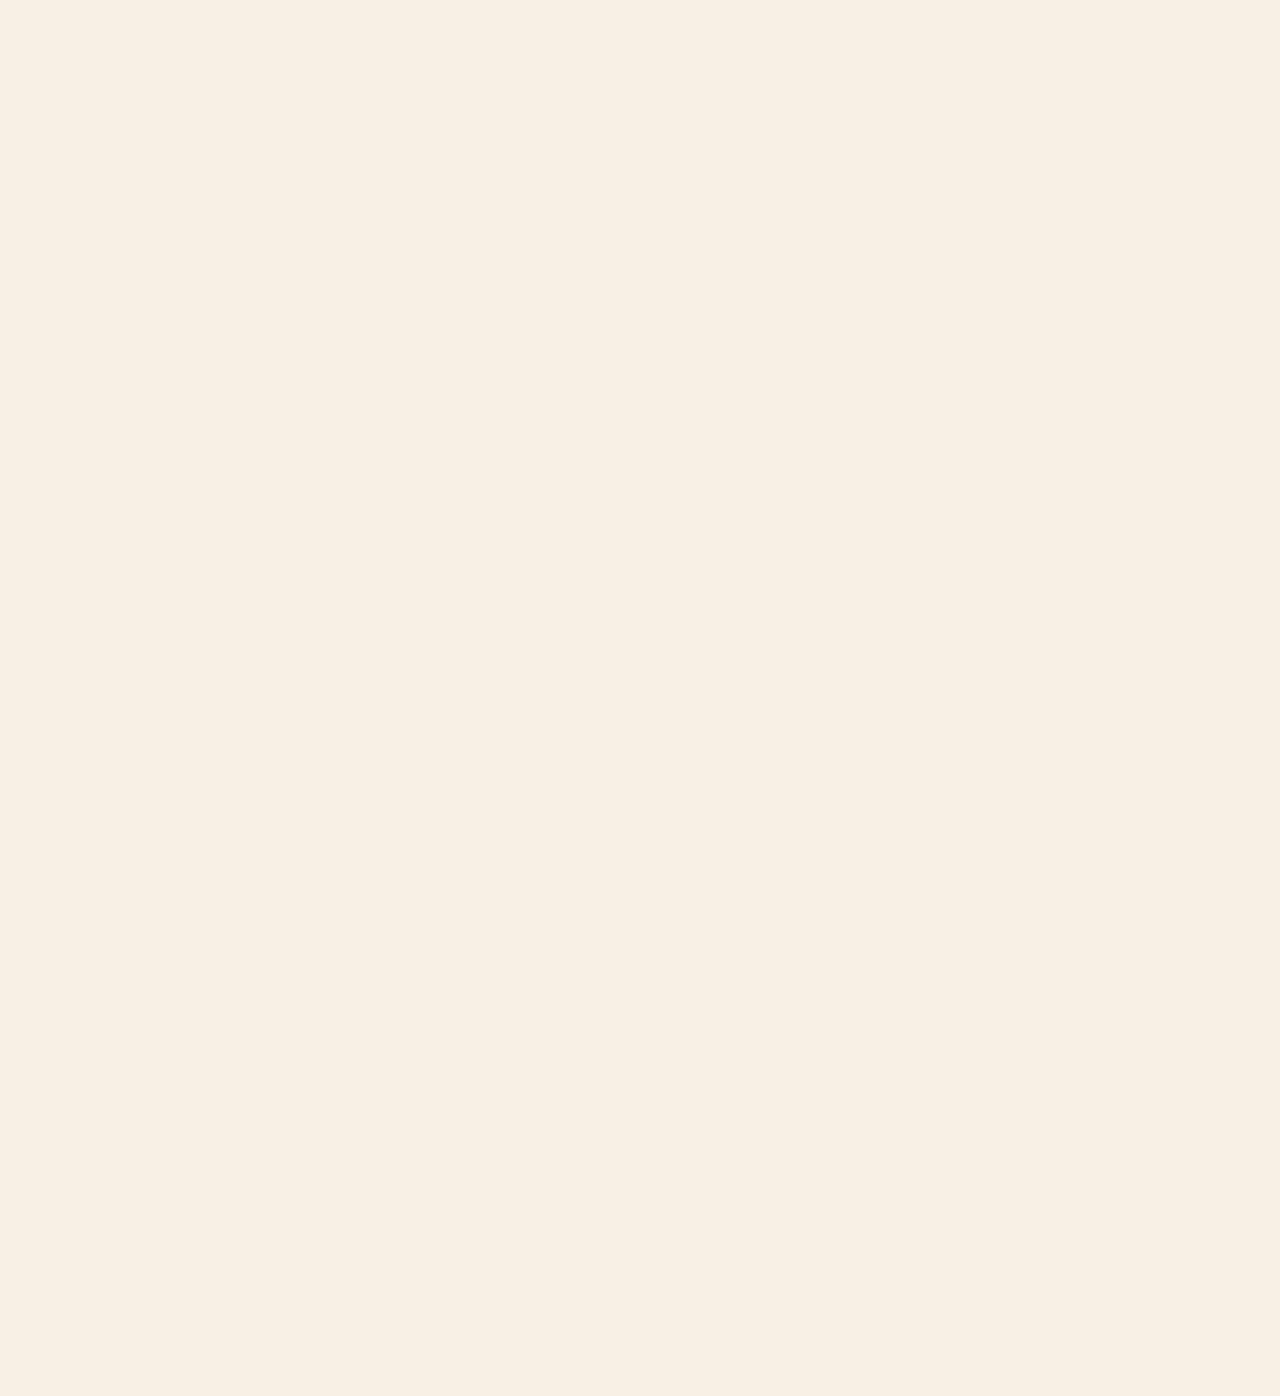
==== commit 74e1b9e9: "Update lampiran.html" ====
--- a/lampiran.html
+++ b/lampiran.html
@@ -290,6 +290,16 @@
     <img id="modal-img" src="" alt="">
 </div>
 
+<div>
+  <h1></h1>
+  <ul>
+    <li></li>
+    <li></li>
+    <li></li>
+    <li></li>
+  </ul>
+</div>
+
 <script>
     function openModal(src) {
         document.getElementById("modal").style.display = "flex";
--- a/style.css
+++ b/style.css
@@ -11,7 +11,7 @@
   
   .body {
     animation: slideUp 0.8s ease-out;
-  }
+}
 
 *::-webkit-scrollbar {
     display: none;
@@ -712,7 +712,7 @@
     left: 50%;
     transform: translateX(-50%);
     animation: goyang 3s ease-in-out infinite alternate;
-    top: 500px;
+    top: 1000px;
 }
 
 .ilustrasi-bawah {
@@ -795,7 +795,7 @@
     background: #fffed0; /* Mustard yellow */
     border-radius: 15px;
     box-shadow: 0px 6px 15px rgba(0, 0, 0, 0.15);
-    text-align: left;
+    text-align: justify;
     transition: all 0.3s ease-in-out;
     font-family: "Pangolin", sans-serif;
     font-size: 18px;
@@ -1100,18 +1100,16 @@
 .promosi-media {
     display: flex;
     justify-content: space-between;
-    gap: 20px;
-    flex-wrap: wrap; /* Biar nggak keluar dari box */
     align-items: center;
 }
 
 .poster img, .sosmed-foto img {
-    width: 100%;
     border-radius: 10px;
     box-shadow: 2px 2px 10px rgba(0, 0, 0, 0.1);
     transition: transform 0.3s ease-in-out;
     flex: 1;
-    max-width: 45%; /* Biar proporsional */
+    width: 90%; /* Biar proporsional */
+    margin-right: -200px;
 }
 
 /* Hover biar tambah menarik */
@@ -1128,9 +1126,7 @@
 
 /* Styling Slider */
 .catalog-slider {
-    width: 100%;
     max-width: 900px; /* Biar tetap di dalam box */
-    margin: auto;
     overflow: hidden;
     position: relative;
 }
@@ -1628,7 +1624,7 @@
     font-size: 16px;
     line-height: 1.6;
     text-align: justify;
-    background: rgba(255, 255, 255, 0.3); /* Semi transparan biar lebih elegan */
+    background: rgba(255, 255, 255, 0.3);
     padding: 12px;
     border-radius: 8px;
     box-shadow: 0 4px 6px rgba(0, 0, 0, 0.1);
@@ -1638,15 +1634,14 @@
         max-width: 900px;
         margin: 20px auto;
         padding: 25px;
-        background: #fffed0; /* Mustard yellow */
+        background: #fffed0;
         border-radius: 15px;
         box-shadow: 0px 6px 15px rgba(0, 0, 0, 0.15);
-        text-align: left;
         transition: all 0.3s ease-in-out;
         font-family: "Pangolin", sans-serif;
         font-size: 18px;
         line-height: 1.6;
-        color: #3D2907; /* Deep brown */
+        color: #3D2907;
 }
 
 .refleksi-container:hover {
@@ -1665,8 +1660,8 @@
 }
 
 .refleksi-container h1:hover {
-    color: #FF5733; /* Warna berubah saat hover */
-    transform: scale(1.05); /* Sedikit membesar */
+    color: #FF5733; 
+    transform: scale(1.05);
 }
 
 .refleksi-container h2 {
@@ -1679,8 +1674,8 @@
 }
 
 .refleksi-container h2:hover {
-    color: #28A745; /* Warna hijau saat hover */
-    letter-spacing: 1px; /* Huruf lebih renggang */
+    color: #28A745;
+    letter-spacing: 1px;
 }
 
 .refleksi-container p {
@@ -1694,30 +1689,6 @@
 .usahaagama {
     margin-top: 15px;
     padding-left: 15px;
-}
-
-.usahaagama li {
-    background-color: rgba(215, 179, 140, 0.2);
-    padding: 12px;
-    border-radius: 6px;
-    margin-bottom: 8px;
-    list-style: none;
-    position: relative;
-    font-size: 18px; /* Teks lebih besar */
-    transition: background-color 0.25s ease-in-out, transform 0.15s ease-in-out;
-}
-
-.usahaagama li::before {
-    content: "✔";
-    color: #6a4228;
-    font-weight: bold;
-    margin-right: 8px;
-}
-
-/* Hover Effect */
-.usahaagama li:hover {
-    background-color: rgba(144, 186, 131, 0.4); /* Warna hijau muda */
-    transform: scale(1.015);
 }
 
 /* AYAT: Efek Hover Lebih Smooth & Rapat */
@@ -1762,26 +1733,22 @@
     overflow: hidden;
 }
 
-/* Muncul Saat Hover dengan Smooth */
 .ayat-container li:hover p:last-child {
     display: block;
     opacity: 1;
-    max-height: 200px; /* Smooth expand */
-}
-
-/* Efek Hover dengan Warna Hijau */
+    max-height: 200px;
+}
+
 .ayat-container li:hover {
     background-color: rgba(144, 186, 131, 0.3);
     transform: scale(1.01);
 }
 
-/* Bagian Kegiatan Amal */
 .refleksi-container p:last-of-type {
     background-color: rgba(144, 186, 131, 0.2);
     padding: 16px;
     border-radius: 6px;
     margin-top: 15px;
-    font-style: italic;
     font-size: 18px;
     transition: background-color 0.3s ease-in-out;
 }
@@ -1791,14 +1758,11 @@
     background-color: rgba(144, 186, 131, 0.4);
 }
 
-
-/* Bagian Kegiatan Amal */
 .refleksi-container p {
     background-color: rgba(144, 186, 131, 0.2); /* Warna hijau muda */
     padding: 18px;
     border-radius: 8px;
     margin-top: 20px;
-    font-style: italic;
     font-size: 18px; /* Diperbesar */
     transition: background-color 0.3s ease-in-out;
 }
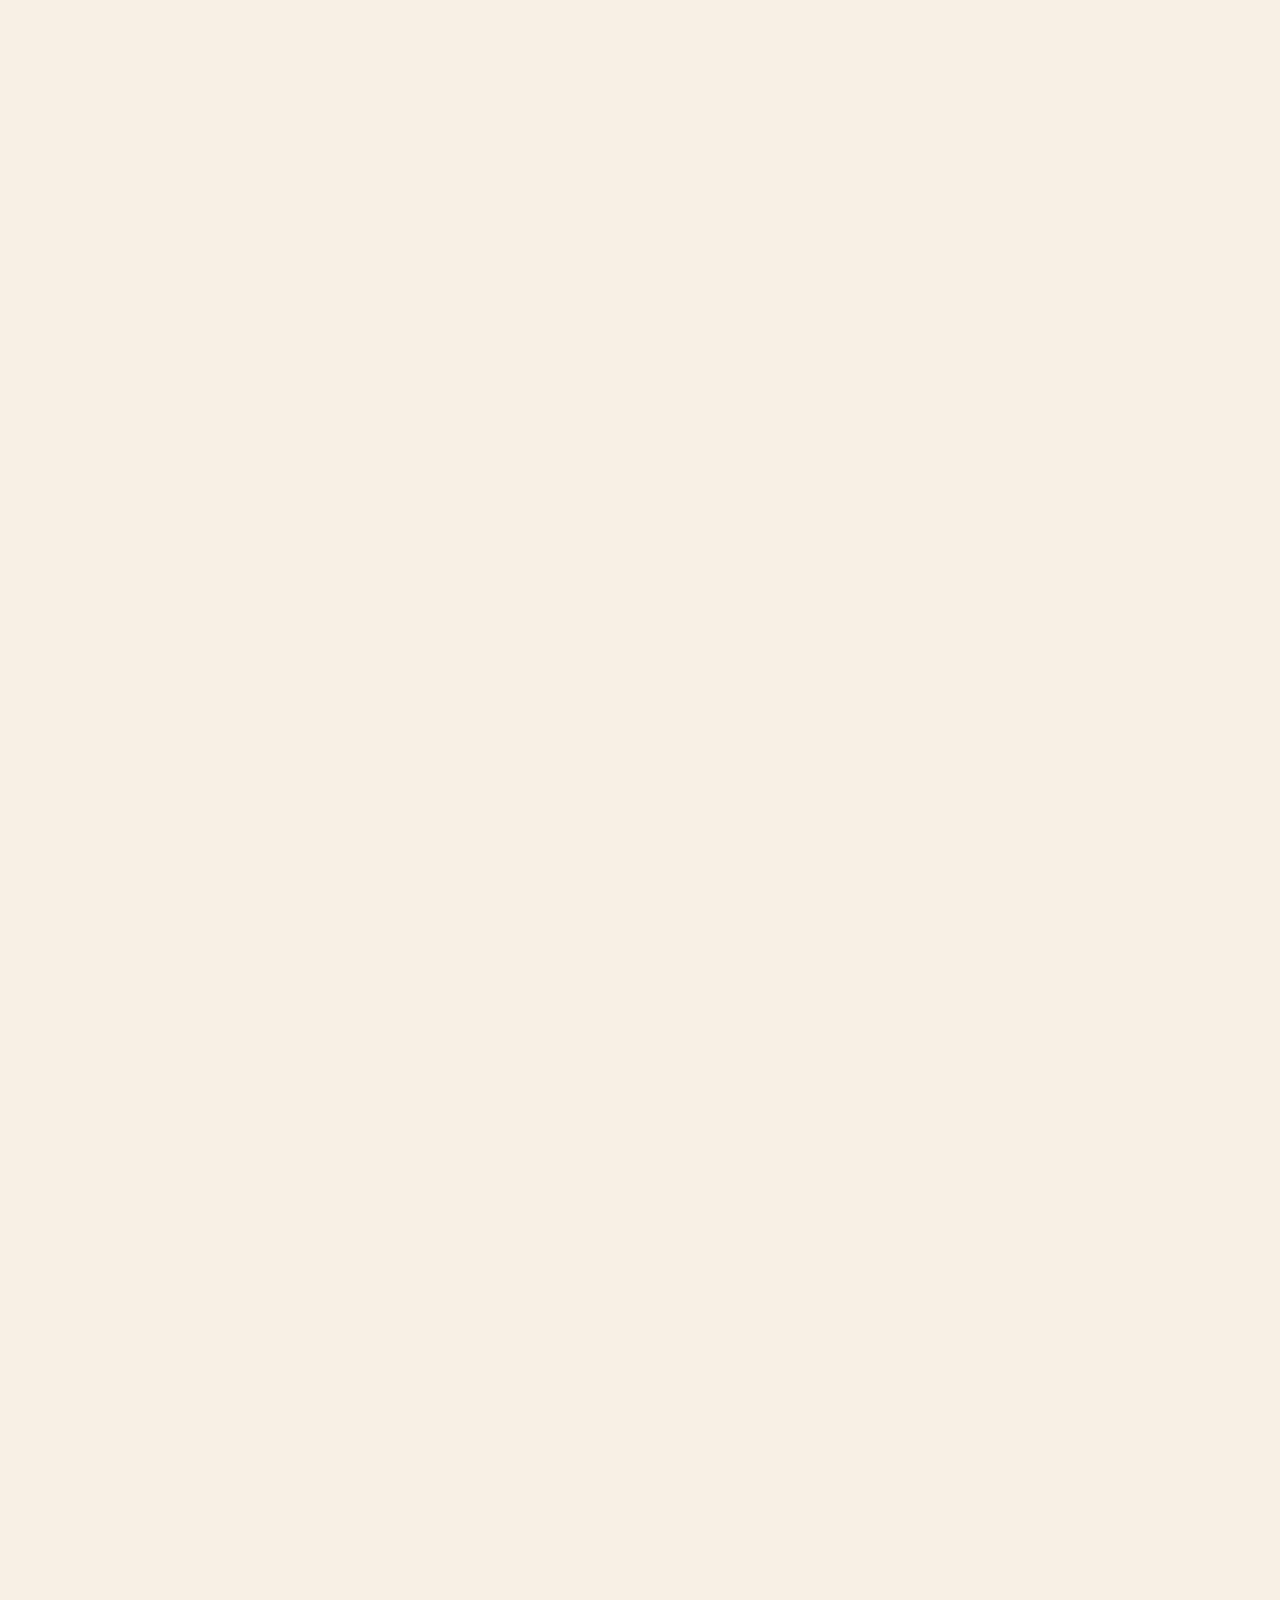
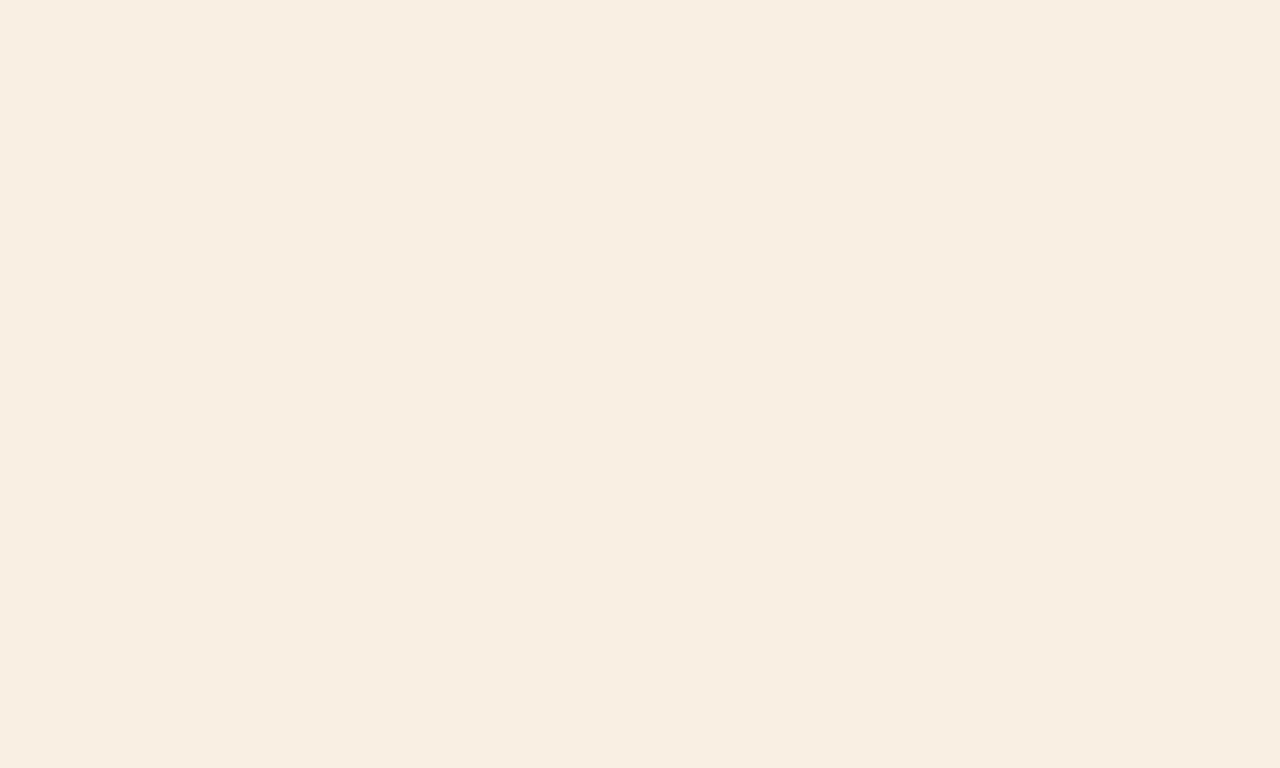
==== commit 4e6b1df4: "lampiran" ====
--- a/lampiran.html
+++ b/lampiran.html
@@ -291,13 +291,55 @@
 </div>
 
 <div>
-  <h1></h1>
+  <h2>Procedure Text - Batik Ribbon</h2>
+  <p>Batik ribbon is a ribbon made from batik, a type of cloth with a patterned design. 
+    It is made by applying wax to cloth to prevent dye absorption, then the wax is removed 
+    to create a patterned negative. Moreover, batik cloth provides education about the richness 
+    of the archipelago's batik motifs. This product was chosen because batik ribbons are elegant 
+    and culturally the combination between traditional in style and modern in function which is 
+    now favored by all women in all professions. 
+  </p>
+  <img src="" alt="">
+  <h3>Tools and Materials:</h3>
   <ul>
-    <li></li>
-    <li></li>
-    <li></li>
-    <li></li>
+    <li>Fabric scissors</li>
+    <li>Sewing thread</li>
+    <li>Dress meter</li>
+    <li>Glue gun</li>
+    <li>Sewing machine</li>
+    <li>Batik fabric</li>
+    <li>Sewing needles</li>
+    <li>Iron</li>
+    <li>Ruler</li>
+    <li>Pencil</li>
+    <li>Bread paper</li>
+    <li>Straight pins</li>
+    <li>Plain hair clip</li>
   </ul>
+  <h3>Process:</h3>
+  <ol>
+    <li>The necessary tools and materials are prepared.</li>
+    <li>Two hairband fabric patterns are drawn on baking paper with sizes (68x18 cm) and (12x8 cm).</li>
+    <li>The pattern is cut according to the measurements.</li>
+    <li>The pattern is traced onto the fabric and is pinned with needles.</li>
+    <li>The fabric is cut into two pieces following the traced pattern.</li>
+    <li>The needles and baking paper are removed from the cut fabric.</li>
+    <li>The batik fabric is folded vertically with the motif facing outward.</li>
+    <li>A 3 cm diagonal cut is made on both the right and left sides of the larger fabric piece.</li>
+    <li>The fabric is sewn from the 3 cm cut on the left towards the center, and then the stitching 
+      is continued to the end.
+    </li>
+    <li>The fabric is folded into a shape resembling a scarf.</li>
+    <li>A long thread is cut and is sewn upwards from the bottom of the fold through the ruffles, shaping 
+      the ribbon.
+    </li>
+    <li>The remaining thread is wound around the center of the ribbon shape.</li>
+    <li>The second piece of fabric is bound together.</li>
+    <li>The tied fabric is attached to the front center of the ribbon using a hot glue gun.</li>
+    <li>The top and bottom of the glued fabric are secured to the back of the ribbon.</li>
+    <li>A clasp is attached to the center of the back of the ribbon with hot glue.</li>
+    <li>The bottom of the ribbon is sewn using a trail stitch or a sewing machine.</li>
+  </ol>
 </div>
 
 <script>
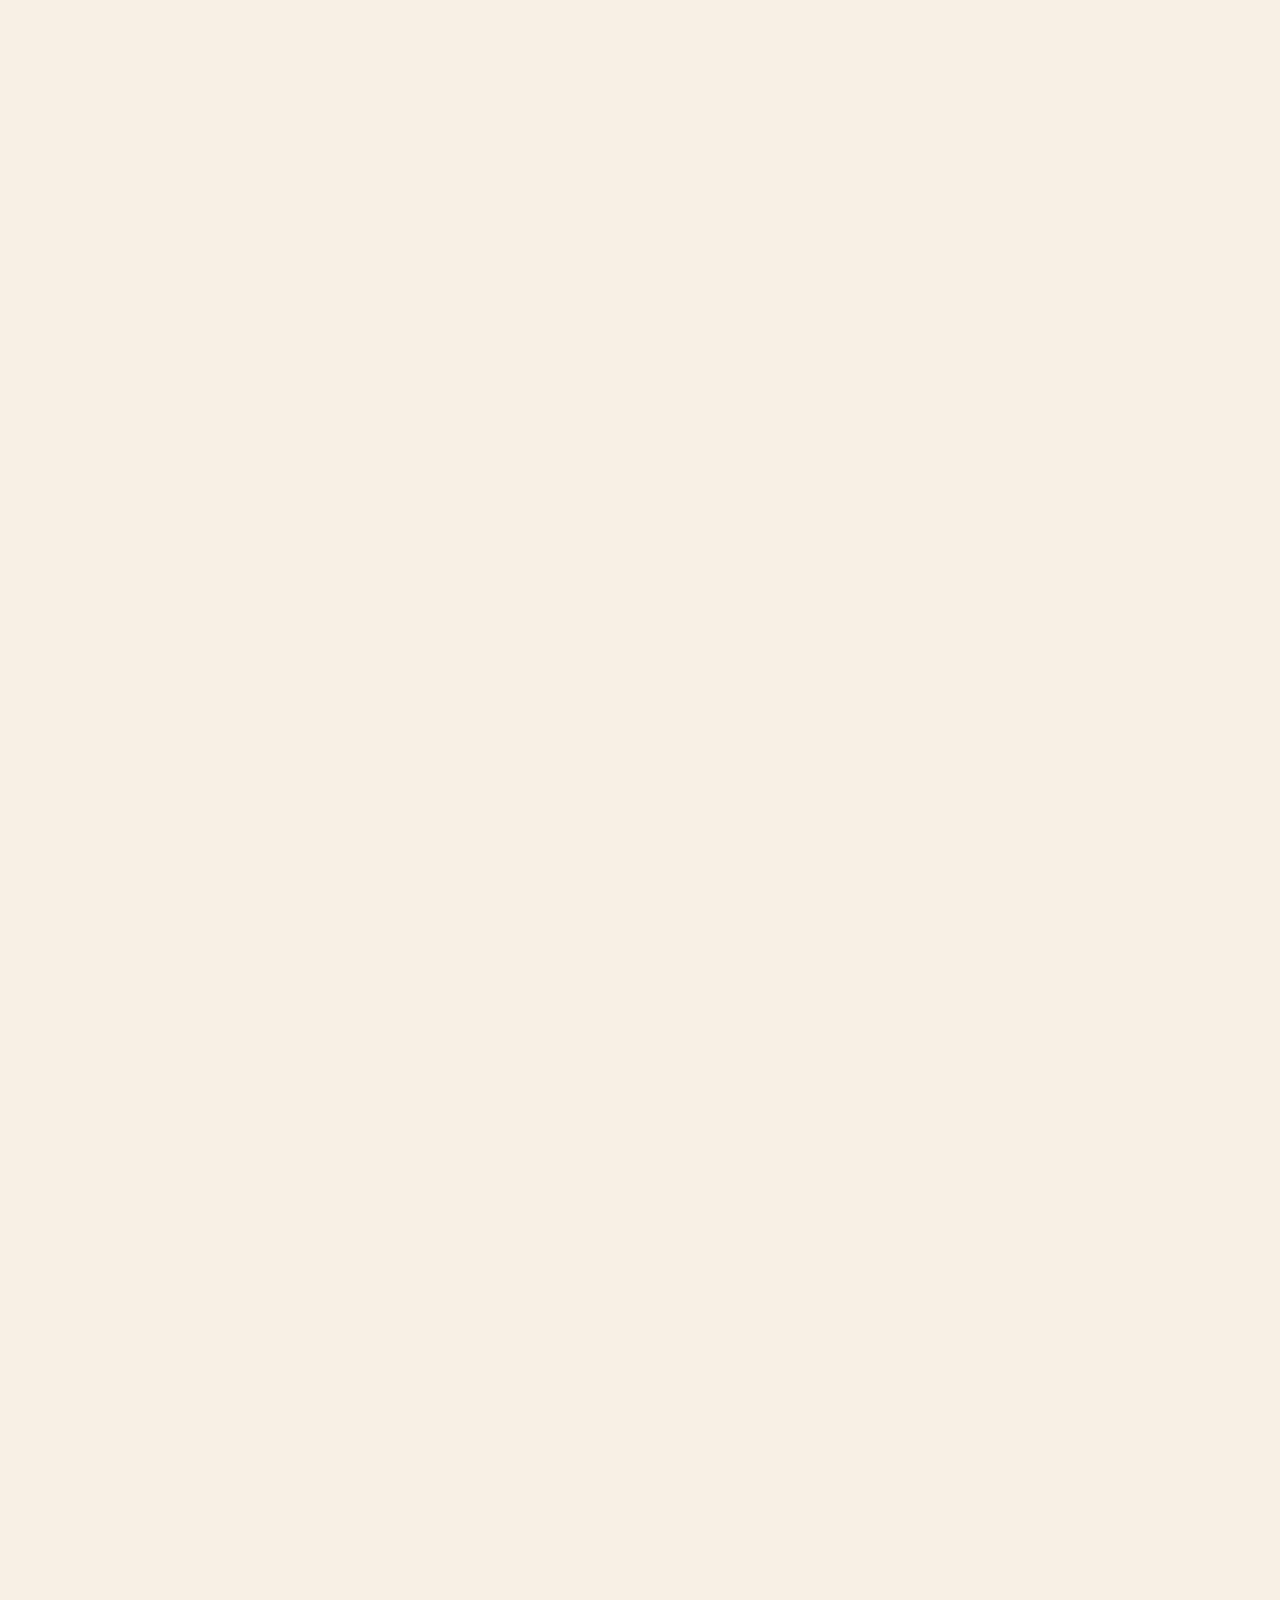
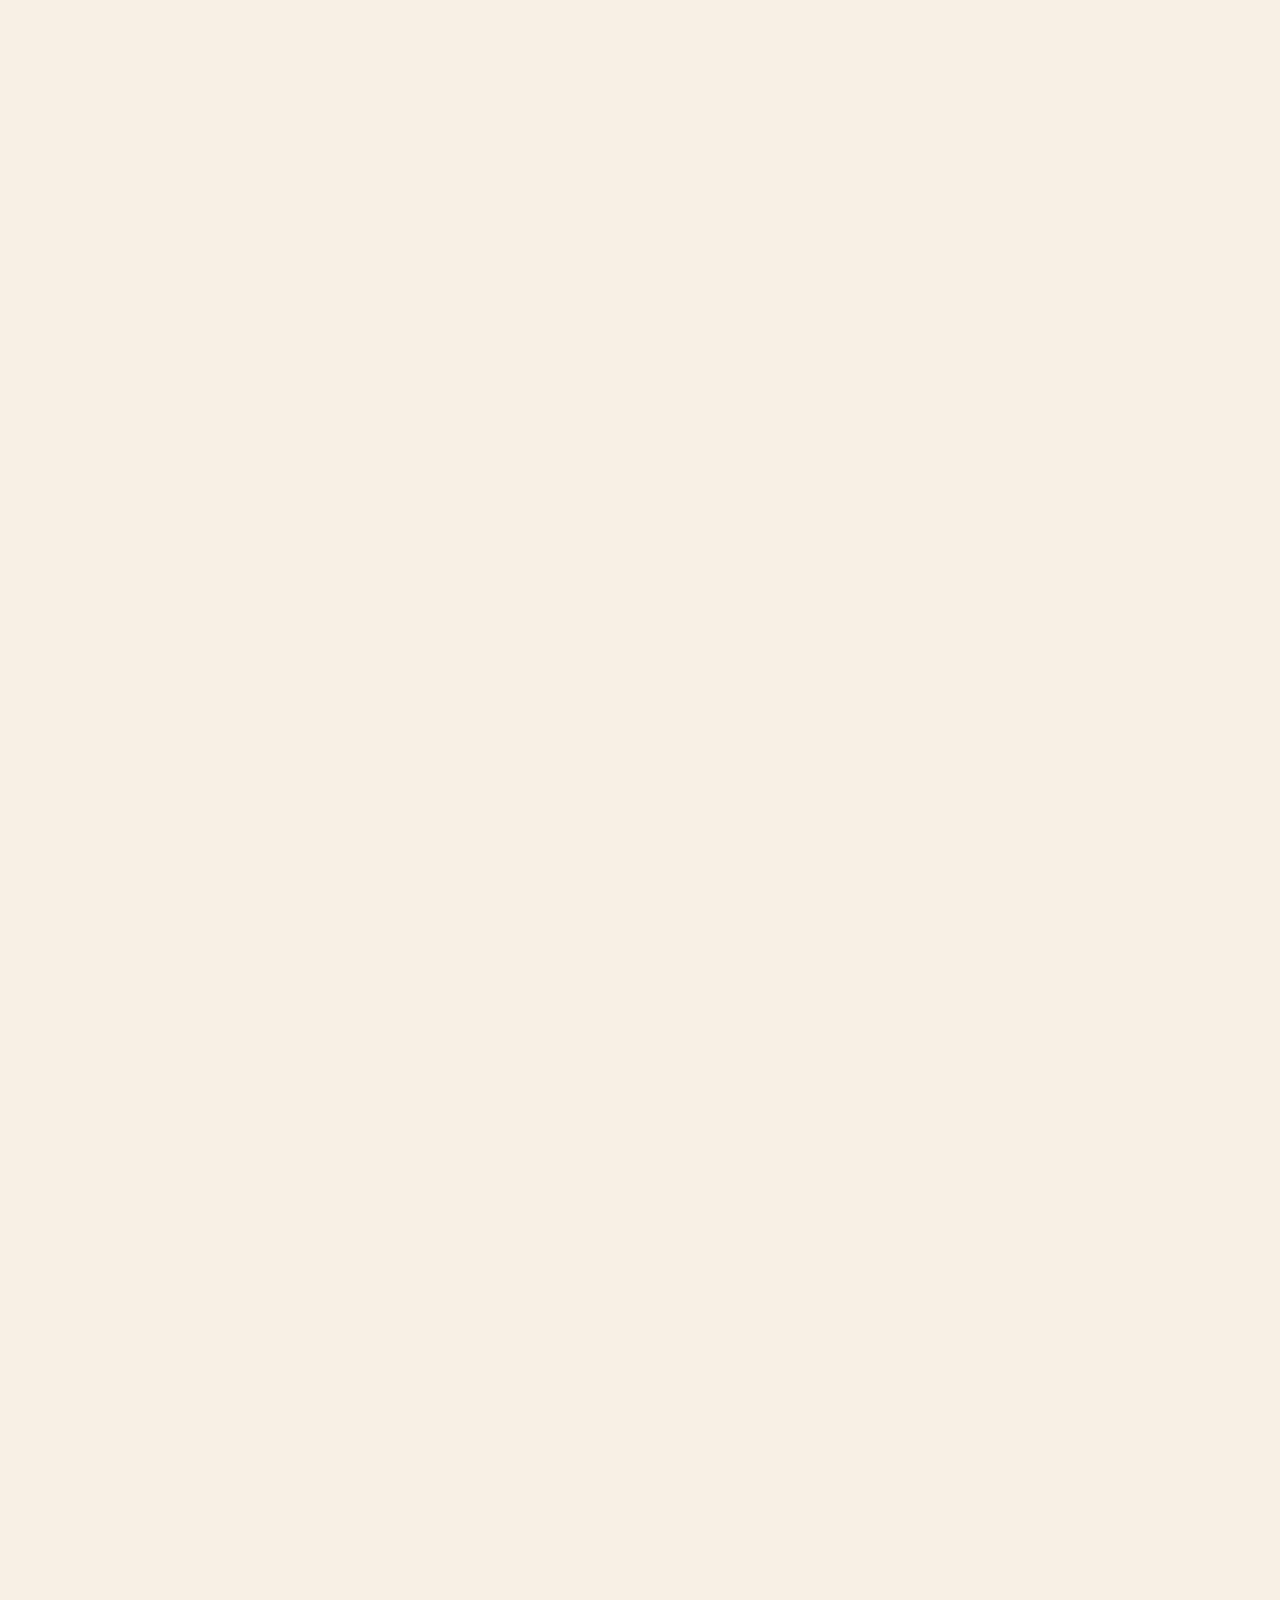
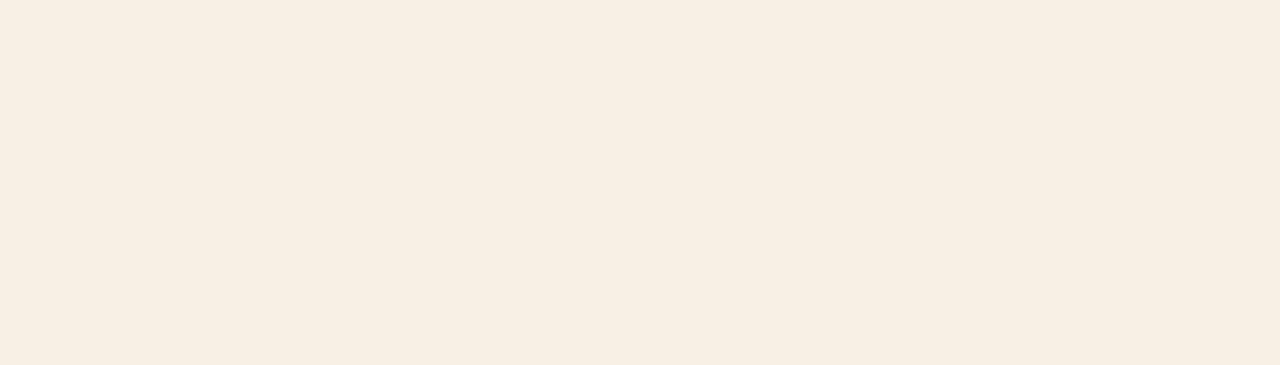
==== commit 5420d1b1: "teks prosedur" ====
--- a/lampiran.html
+++ b/lampiran.html
@@ -1,355 +1,391 @@
 <!DOCTYPE html>
 <html lang="id">
-<head>
-  <meta charset="UTF-8">
-  <meta name="viewport" content="width=device-width, initial-scale=1.0">
-  <title>Lampiran - Dokumentasi & Struk</title>
-  <link rel="stylesheet" href="style.css">
-  <!-- Google Fonts -->
-  <link rel="preconnect" href="https://fonts.googleapis.com">
-  <link rel="preconnect" href="https://fonts.gstatic.com" crossorigin>
-  <link href="https://fonts.googleapis.com/css2?family=Dela+Gothic+One&family=Grandstander:ital,wght@0,100..900;1,100..900&family=Lexend+Deca:wght@100..900&family=Londrina+Solid:wght@100;300;400;900&family=Mochiy+Pop+One&family=Pangolin&family=Preahvihear&family=Spicy+Rice&display=swap" rel="stylesheet">
-  <style>
-    /* Contoh CSS sederhana (ambil sebagian dari style.css yang sudah dikirim) */
-    body {
-      margin: 0;
-      padding: 0;
-      opacity: 0;
-      animation: fadeIn 2s forwards;
-      background-image: url(bg.gif);
-      background-size: cover;
-      background-repeat: no-repeat;
-      text-align: center;
-      font-family: "Lexend Deca", sans-serif;
-    }
-    @keyframes fadeIn {
-      to { opacity: 1; }
-    }
-    nav {
-      margin: 20px auto;
-      background-color: #A7D7A7;
-      padding: 15px 30px;
-      border-radius: 50px;
-      box-shadow: 0px 4px 6px rgba(0, 0, 0, 0.1);
-      display: flex;
-      align-items: center;
-      justify-content: center;
-      gap: 15px;
-      white-space: nowrap;
-      opacity: 1;
-    }
-    nav a {
-      color: #4B6043;
-      font-weight: bold;
-      text-decoration: none;
-      transition: color 0.3s ease-in-out;
-    }
-    nav a:hover {
-      color: #d0f4d0;
-    }
-    .dropdown {
-      position: relative;
-      display: inline-block;
-    }
-    .dropdown .content {
-      display: none;
-      position: absolute;
-      background-color: #D7E7C9;
-      min-width: 200px;
-      border-radius: 10px;
-      box-shadow: 2px 4px 8px rgba(0, 0, 0, 0.1);
-      z-index: 1000;
-      overflow: hidden;
-    }
-    .dropdown .content a {
-      color: #2F4F2F;
-      padding: 12px 16px;
-      display: block;
-      text-align: left;
-      transition: background-color 0.3s ease;
-    }
-    .dropdown .content a:hover {
-      background-color: #9DC88D;
-      color: #ffffff;
-    }
-    .dropdown:hover .content {
-      display: block;
-    }
-    .section-title {
-      font-size: 24px;
-      font-weight: bold;
-      margin: 40px 0 20px;
-      color: #3D2907;
-    }
-    .slideshow-container {
-      position: relative;
-      width: 300px;
-      height: 533px;
-      margin: 0 auto 40px;
-      overflow: hidden;
-      border-radius: 15px;
-      box-shadow: 0 4px 10px rgba(0, 0, 0, 0.2);
-    }
-    .slides {
-      display: flex;
-      transition: transform 0.5s ease-in-out;
-    }
-    .slides img {
-      width: 300px;
-      height: 533px;
-      object-fit: cover;
-    }
-    .prev, .next {
-      position: absolute;
-      top: 50%;
-      transform: translateY(-50%);
-      background: rgba(0, 0, 0, 0.5);
-      color: white;
-      padding: 10px;
-      border: none;
-      cursor: pointer;
-      border-radius: 50%;
-      font-size: 1.5rem;
-    }
-    .prev { left: 10px; }
-    .next { right: 10px; }
-    .prev:hover, .next:hover {
-      background: rgba(0, 0, 0, 0.7);
-    }
-    .progress-bar {
-      position: absolute;
-      top: 10px;
-      left: 50%;
-      transform: translateX(-50%);
-      width: 80%;
-      height: 4px;
-      background: rgba(255, 255, 255, 0.5);
-      border-radius: 2px;
-    }
-    .progress {
-      height: 100%;
-      width: 0;
-      background: white;
-      transition: width 3s linear;
-    }
-    .photo-container {
-      display: flex;
-      flex-wrap: wrap;
-      justify-content: center;
-      gap: 15px;
-      margin: 20px auto;
-    }
-    .photo-container img {
-      width: 150px;
-      height: auto;
-      border: 3px solid #d4a373;
-      border-radius: 10px;
-      transition: transform 0.3s ease-in-out, box-shadow 0.3s ease-in-out;
-    }
-    .photo-container img:hover {
-      transform: scale(1.5);
-      box-shadow: 5px 5px 15px rgba(193, 11, 72, 0.2);
-    }
-    .back-button {
-      position: absolute;
-      top: 20px;
-      left: 20px;
-      background: rgba(0, 0, 0, 0.6);
-      color: white;
-      padding: 10px 15px;
-      border-radius: 10px;
-      text-decoration: none;
-      font-size: 1rem;
-      font-weight: bold;
-    }
-  </style>
-</head>
-<body>
-  <!-- Navigation Bar -->
-  <nav>
-    <a class="logo-container" href="index.html">
-      <img src="Screenshot_2025-02-14_122525-removebg-preview.png" alt="Home.png">
-      <div class="overlay">Home</div>
-    </a>
-    <a class="q" href="abstrak.html">Abstract</a>
-    <div class="dropdown">
-      <a class="q" href="pendahuluan.html">Pendahuluan</a>
-      <div class="content">
-        <a href="pendahuluan.html#latar-belakang">Latar Belakang</a>
-        <a href="pendahuluan.html#tujuan">Tujuan</a>
-        <a href="pendahuluan.html#manfaat">Manfaat</a>
-      </div>
-    </div>
-    <div class="dropdown">
-      <a class="q" href="produksi.html">Rencana Kegiatan</a>
-      <div class="content">
-        <a href="produksi.html">Perencanaan Produksi</a>
-        <a href="promosi.html">Perencanaan Promosi</a>
-        <a href="booth.html">Perencanaan Booth</a>
-      </div>
-    </div>
-    <div class="dropdown">
-      <a class="q" href="hasilkegiatan.html">Hasil Kegiatan</a>
-      <div class="content">
-        <a href="hasilkegiatan.html#laporanpelaksanaan">Laporan Pelaksanaan</a>
-        <a href="hasilkegiatan.html#laporankeuangan">Laporan Keuangan</a>
-        <a href="hasilkegiatan.html#statistik">Statistik Jualan</a>
-        <a href="hasilkegiatan.html#bioteknologi">Video Bioteknologi</a>
-      </div>
-    </div>
-    <div class="dropdown">
-      <a class="q" href="refleksi.html">Refleksi Kegiatan</a>
-      <div class="content">
-        <a href="refleksi.html#agama">Refleksi Agama</a>
-        <a href="refleksi.html#ppkn">Refleksi PPKn</a>
-      </div>
-    </div>
-    <div class="dropdown">
-      <a class="q" href="penutup.html">Penutup</a>
-      <div class="content">
-        <a href="penutup.html#kesimpulan">Kesimpulan</a>
-        <a href="penutup.html#saran">Saran</a>
-        <a href="penutup.html#daftarpustaka">Daftar Pustaka</a>
-      </div>
-    </div>
-    <div class="dropdown">
-      <a class="q" href="lampiran.html">Lampiran</a>
-      </div>
-    </div>
-    <a class="q" href="ppt.html">PPT</a>
-  </nav>
-  <style>
-    body {
-        font-family: Arial, sans-serif;
-        background-color: #f8f0e5;
+  <head>
+    <meta charset="UTF-8">
+    <meta name="viewport" content="width=device-width, initial-scale=1.0">
+    <title>Lampiran - Dokumentasi & Struk</title>
+    <link rel="stylesheet" href="style.css">
+    <!-- Google Fonts -->
+    <link rel="preconnect" href="https://fonts.googleapis.com">
+    <link rel="preconnect" href="https://fonts.gstatic.com" crossorigin>
+    <link href="https://fonts.googleapis.com/css2?family=Dela+Gothic+One&family=Grandstander:ital,wght@0,100..900;1,100..900&family=Lexend+Deca:wght@100..900&family=Londrina+Solid:wght@100;300;400;900&family=Mochiy+Pop+One&family=Pangolin&family=Preahvihear&family=Spicy+Rice&display=swap" rel="stylesheet">
+    <style>
+      /* Contoh CSS sederhana (ambil sebagian dari style.css yang sudah dikirim) */
+      body {
+        margin: 0;
+        padding: 0;
+        opacity: 0;
+        animation: fadeIn 2s forwards;
+        background-image: url(bg.gif);
+        background-size: cover;
+        background-repeat: no-repeat;
         text-align: center;
-    }
-    .gallery {
+        font-family: "Lexend Deca", sans-serif;
+      }
+      @keyframes fadeIn {
+        to { opacity: 1; }
+      }
+      nav {
+        margin: 20px auto;
+        background-color: #A7D7A7;
+        padding: 15px 30px;
+        border-radius: 50px;
+        box-shadow: 0px 4px 6px rgba(0, 0, 0, 0.1);
+        display: flex;
+        align-items: center;
+        justify-content: center;
+        gap: 15px;
+        white-space: nowrap;
+        opacity: 1;
+      }
+      nav a {
+        color: #4B6043;
+        font-weight: bold;
+        text-decoration: none;
+        transition: color 0.3s ease-in-out;
+      }
+      nav a:hover {
+        color: #d0f4d0;
+      }
+      .dropdown {
+        position: relative;
+        display: inline-block;
+      }
+      .dropdown .content {
+        display: none;
+        position: absolute;
+        background-color: #D7E7C9;
+        min-width: 200px;
+        border-radius: 10px;
+        box-shadow: 2px 4px 8px rgba(0, 0, 0, 0.1);
+        z-index: 1000;
+        overflow: hidden;
+      }
+      .dropdown .content a {
+        color: #2F4F2F;
+        padding: 12px 16px;
+        display: block;
+        text-align: left;
+        transition: background-color 0.3s ease;
+      }
+      .dropdown .content a:hover {
+        background-color: #9DC88D;
+        color: #ffffff;
+      }
+      .dropdown:hover .content {
+        display: block;
+      }
+      .section-title {
+        font-size: 24px;
+        font-weight: bold;
+        margin: 40px 0 20px;
+        color: #3D2907;
+      }
+      .slideshow-container {
+        position: relative;
+        width: 300px;
+        height: 533px;
+        margin: 0 auto 40px;
+        overflow: hidden;
+        border-radius: 15px;
+        box-shadow: 0 4px 10px rgba(0, 0, 0, 0.2);
+      }
+      .slides {
+        display: flex;
+        transition: transform 0.5s ease-in-out;
+      }
+      .slides img {
+        width: 300px;
+        height: 533px;
+        object-fit: cover;
+      }
+      .prev, .next {
+        position: absolute;
+        top: 50%;
+        transform: translateY(-50%);
+        background: rgba(0, 0, 0, 0.5);
+        color: white;
+        padding: 10px;
+        border: none;
+        cursor: pointer;
+        border-radius: 50%;
+        font-size: 1.5rem;
+      }
+      .prev { left: 10px; }
+      .next { right: 10px; }
+      .prev:hover, .next:hover {
+        background: rgba(0, 0, 0, 0.7);
+      }
+      .progress-bar {
+        position: absolute;
+        top: 10px;
+        left: 50%;
+        transform: translateX(-50%);
+        width: 80%;
+        height: 4px;
+        background: rgba(255, 255, 255, 0.5);
+        border-radius: 2px;
+      }
+      .progress {
+        height: 100%;
+        width: 0;
+        background: white;
+        transition: width 3s linear;
+      }
+      .photo-container {
         display: flex;
         flex-wrap: wrap;
         justify-content: center;
-        gap: 10px;
-        padding: 20px;
-    }
-    .gallery img {
-        width: 250px;
-        height: 300px;
-        object-fit: cover;
-        border-radius: 8px;
-        cursor: pointer;
-        transition: transform 0.3s;
-    }
-    .gallery img:hover {
-        transform: scale(1.1);
-    }
-    .modal {
-        display: none;
-        position: fixed;
-        z-index: 1000;
-        left: 0;
-        top: 0;
-        width: 100%;
-        height: 100%;
-        background-color: rgba(0, 0, 0, 0.8);
-        justify-content: center;
-        align-items: center;
-    }
-    .modal img {
-        max-width: 90%;
-        max-height: 90%;
+        gap: 15px;
+        margin: 20px auto;
+      }
+      .photo-container img {
+        width: 150px;
+        height: auto;
+        border: 3px solid #d4a373;
         border-radius: 10px;
-    }
-    .close {
+        transition: transform 0.3s ease-in-out, box-shadow 0.3s ease-in-out;
+      }
+      .photo-container img:hover {
+        transform: scale(1.5);
+        box-shadow: 5px 5px 15px rgba(193, 11, 72, 0.2);
+      }
+      .back-button {
         position: absolute;
         top: 20px;
-        right: 30px;
-        font-size: 30px;
+        left: 20px;
+        background: rgba(0, 0, 0, 0.6);
         color: white;
-        cursor: pointer;
-    }
-</style>
-</head>
-<body>
-    <div class="pendahuluan-teks">
-        <h1>✮⋆˙ Lampiran ✮⋆˙</h1>
-        </div>
-<div class="gallery">
-    <img src="dokumentasi proses 1.jpg" alt="Gambar 1" onclick="openModal(this.src)">
-    <img src="dokumentasi proses 2.jpg" alt="Gambar 2" onclick="openModal(this.src)">
-    <img src="dokumentasi proses 3.jpg" alt="Gambar 3" onclick="openModal(this.src)">
-    <img src="foto1.jpg" alt="Gambar 4" onclick="openModal(this.src)">
-    <img src="foto2.jpg" alt="Gambar 4" onclick="openModal(this.src)">
-    <img src="foto3.jpg" alt="Gambar 4" onclick="openModal(this.src)">
-    <img src="foto4.jpg" alt="Gambar 4" onclick="openModal(this.src)">
-    <img src="foto5.jpg" alt="Gambar 4" onclick="openModal(this.src)">
-    <img src="foto6.jpg" alt="Gambar 4" onclick="openModal(this.src)">
-</div>
+        padding: 10px 15px;
+        border-radius: 10px;
+        text-decoration: none;
+        font-size: 1rem;
+        font-weight: bold;
+      }
+    </style>
+  </head>
+  <body>
+    <!-- Navigation Bar -->
+    <nav>
+      <a class="logo-container" href="index.html">
+        <img src="Screenshot_2025-02-14_122525-removebg-preview.png" alt="Home.png">
+        <div class="overlay">Home</div>
+      </a>
+      <a class="q" href="abstrak.html">Abstract</a>
+      <div class="dropdown">
+        <a class="q" href="pendahuluan.html">Pendahuluan</a>
+        <div class="content">
+          <a href="pendahuluan.html#latar-belakang">Latar Belakang</a>
+          <a href="pendahuluan.html#tujuan">Tujuan</a>
+          <a href="pendahuluan.html#manfaat">Manfaat</a>
+        </div>
+      </div>
+      <div class="dropdown">
+        <a class="q" href="produksi.html">Rencana Kegiatan</a>
+        <div class="content">
+          <a href="produksi.html">Perencanaan Produksi</a>
+          <a href="promosi.html">Perencanaan Promosi</a>
+          <a href="booth.html">Perencanaan Booth</a>
+        </div>
+      </div>
+      <div class="dropdown">
+        <a class="q" href="hasilkegiatan.html">Hasil Kegiatan</a>
+        <div class="content">
+          <a href="hasilkegiatan.html#laporanpelaksanaan">Laporan Pelaksanaan</a>
+          <a href="hasilkegiatan.html#laporankeuangan">Laporan Keuangan</a>
+          <a href="hasilkegiatan.html#statistik">Statistik Jualan</a>
+          <a href="hasilkegiatan.html#bioteknologi">Video Bioteknologi</a>
+        </div>
+      </div>
+      <div class="dropdown">
+        <a class="q" href="refleksi.html">Refleksi Kegiatan</a>
+        <div class="content">
+          <a href="refleksi.html#agama">Refleksi Agama</a>
+          <a href="refleksi.html#ppkn">Refleksi PPKn</a>
+        </div>
+      </div>
+      <div class="dropdown">
+        <a class="q" href="penutup.html">Penutup</a>
+        <div class="content">
+          <a href="penutup.html#kesimpulan">Kesimpulan</a>
+          <a href="penutup.html#saran">Saran</a>
+          <a href="penutup.html#daftarpustaka">Daftar Pustaka</a>
+        </div>
+      </div>
+      <div class="dropdown">
+        <a class="q" href="lampiran.html">Lampiran</a>
+        </div>
+      </div>
+      <a class="q" href="ppt.html">PPT</a>
+    </nav>
+    <style>
+      body {
+          font-family: Arial, sans-serif;
+          background-color: #f8f0e5;
+          text-align: center;
+      }
+      .gallery {
+          display: flex;
+          flex-wrap: wrap;
+          justify-content: center;
+          gap: 10px;
+          padding: 20px;
+      }
+      .gallery img {
+          width: 250px;
+          height: 300px;
+          object-fit: cover;
+          border-radius: 8px;
+          cursor: pointer;
+          transition: transform 0.3s;
+      }
+      .gallery img:hover {
+          transform: scale(1.1);
+      }
+      .modal {
+          display: none;
+          position: fixed;
+          z-index: 1000;
+          left: 0;
+          top: 0;
+          width: 100%;
+          height: 100%;
+          background-color: rgba(0, 0, 0, 0.8);
+          justify-content: center;
+          align-items: center;
+      }
+      .modal img {
+          max-width: 90%;
+          max-height: 90%;
+          border-radius: 10px;
+      }
+      .close {
+          position: absolute;
+          top: 20px;
+          right: 30px;
+          font-size: 30px;
+          color: white;
+          cursor: pointer;
+      }
+  </style>
+  </head>
+  <body>
+      <div class="pendahuluan-teks">
+          <h1>✮⋆˙ Lampiran ✮⋆˙</h1>
+          </div>
+    <div class="gallery">
+        <img src="dokumentasi proses 1.jpg" alt="Gambar 1" onclick="openModal(this.src)">
+        <img src="dokumentasi proses 2.jpg" alt="Gambar 2" onclick="openModal(this.src)">
+        <img src="dokumentasi proses 3.jpg" alt="Gambar 3" onclick="openModal(this.src)">
+        <img src="foto1.jpg" alt="Gambar 4" onclick="openModal(this.src)">
+        <img src="foto2.jpg" alt="Gambar 4" onclick="openModal(this.src)">
+        <img src="foto3.jpg" alt="Gambar 4" onclick="openModal(this.src)">
+        <img src="foto4.jpg" alt="Gambar 4" onclick="openModal(this.src)">
+        <img src="foto5.jpg" alt="Gambar 4" onclick="openModal(this.src)">
+        <img src="foto6.jpg" alt="Gambar 4" onclick="openModal(this.src)">
+    </div>
 
-<div class="modal" id="modal">
-    <span class="close" onclick="closeModal()">&times;</span>
-    <img id="modal-img" src="" alt="">
-</div>
+    <div class="modal" id="modal">
+        <span class="close" onclick="closeModal()">&times;</span>
+        <img id="modal-img" src="" alt="">
+    </div>
 
-<div>
-  <h2>Procedure Text - Batik Ribbon</h2>
-  <p>Batik ribbon is a ribbon made from batik, a type of cloth with a patterned design. 
-    It is made by applying wax to cloth to prevent dye absorption, then the wax is removed 
-    to create a patterned negative. Moreover, batik cloth provides education about the richness 
-    of the archipelago's batik motifs. This product was chosen because batik ribbons are elegant 
-    and culturally the combination between traditional in style and modern in function which is 
-    now favored by all women in all professions. 
-  </p>
-  <img src="" alt="">
-  <h3>Tools and Materials:</h3>
-  <ul>
-    <li>Fabric scissors</li>
-    <li>Sewing thread</li>
-    <li>Dress meter</li>
-    <li>Glue gun</li>
-    <li>Sewing machine</li>
-    <li>Batik fabric</li>
-    <li>Sewing needles</li>
-    <li>Iron</li>
-    <li>Ruler</li>
-    <li>Pencil</li>
-    <li>Bread paper</li>
-    <li>Straight pins</li>
-    <li>Plain hair clip</li>
-  </ul>
-  <h3>Process:</h3>
-  <ol>
-    <li>The necessary tools and materials are prepared.</li>
-    <li>Two hairband fabric patterns are drawn on baking paper with sizes (68x18 cm) and (12x8 cm).</li>
-    <li>The pattern is cut according to the measurements.</li>
-    <li>The pattern is traced onto the fabric and is pinned with needles.</li>
-    <li>The fabric is cut into two pieces following the traced pattern.</li>
-    <li>The needles and baking paper are removed from the cut fabric.</li>
-    <li>The batik fabric is folded vertically with the motif facing outward.</li>
-    <li>A 3 cm diagonal cut is made on both the right and left sides of the larger fabric piece.</li>
-    <li>The fabric is sewn from the 3 cm cut on the left towards the center, and then the stitching 
-      is continued to the end.
-    </li>
-    <li>The fabric is folded into a shape resembling a scarf.</li>
-    <li>A long thread is cut and is sewn upwards from the bottom of the fold through the ruffles, shaping 
-      the ribbon.
-    </li>
-    <li>The remaining thread is wound around the center of the ribbon shape.</li>
-    <li>The second piece of fabric is bound together.</li>
-    <li>The tied fabric is attached to the front center of the ribbon using a hot glue gun.</li>
-    <li>The top and bottom of the glued fabric are secured to the back of the ribbon.</li>
-    <li>A clasp is attached to the center of the back of the ribbon with hot glue.</li>
-    <li>The bottom of the ribbon is sewn using a trail stitch or a sewing machine.</li>
-  </ol>
-</div>
-
-<script>
-    function openModal(src) {
-        document.getElementById("modal").style.display = "flex";
-        document.getElementById("modal-img").src = src;
-    }
-    function closeModal() {
-        document.getElementById("modal").style.display = "none";
-    }
-</script>
-</body>
+    <section id="teks-prosedur">
+      <div class="prosedur-prakarya">
+        <h2>Procedure Text - Batik Ribbon</h2>
+        <p>Batik ribbon is a ribbon made from batik, a type of cloth with a patterned design. 
+          It is made by applying wax to cloth to prevent dye absorption, then the wax is removed 
+          to create a patterned negative. Moreover, batik cloth provides education about the richness 
+          of the archipelago's batik motifs. This product was chosen because batik ribbons are elegant 
+          and culturally the combination between traditional in style and modern in function which is 
+          now favored by all women in all professions. 
+        </p>
+        <img src="pitabatik.png" alt="batikribbon.png">
+        <h3>Tools and Materials:</h3>
+        <ul>
+          <li>Fabric scissors</li>
+          <li>Sewing thread</li>
+          <li>Dress meter</li>
+          <li>Glue gun</li>
+          <li>Sewing machine</li>
+          <li>Batik fabric</li>
+          <li>Sewing needles</li>
+          <li>Iron</li>
+          <li>Ruler</li>
+          <li>Pencil</li>
+          <li>Bread paper</li>
+          <li>Straight pins</li>
+          <li>Plain hair clip</li>
+        </ul>
+        <h3>Process:</h3>
+        <ol>
+          <li>The necessary tools and materials are prepared.</li>
+          <li>Two hairband fabric patterns are drawn on baking paper with sizes (68x18 cm) and (12x8 cm).</li>
+          <li>The pattern is cut according to the measurements.</li>
+          <li>The pattern is traced onto the fabric and is pinned with needles.</li>
+          <li>The fabric is cut into two pieces following the traced pattern.</li>
+          <li>The needles and baking paper are removed from the cut fabric.</li>
+          <li>The batik fabric is folded vertically with the motif facing outward.</li>
+          <li>A 3 cm diagonal cut is made on both the right and left sides of the larger fabric piece.</li>
+          <li>The fabric is sewn from the 3 cm cut on the left towards the center, and then the stitching 
+            is continued to the end.
+          </li>
+          <li>The fabric is folded into a shape resembling a scarf.</li>
+          <li>A long thread is cut and is sewn upwards from the bottom of the fold through the ruffles, shaping 
+            the ribbon.
+          </li>
+          <li>The remaining thread is wound around the center of the ribbon shape.</li>
+          <li>The second piece of fabric is bound together.</li>
+          <li>The tied fabric is attached to the front center of the ribbon using a hot glue gun.</li>
+          <li>The top and bottom of the glued fabric are secured to the back of the ribbon.</li>
+          <li>A clasp is attached to the center of the back of the ribbon with hot glue.</li>
+          <li>The bottom of the ribbon is sewn using a trail stitch or a sewing machine.</li>
+        </ol>
+      </div>
+      <div class="prosedur-biotech">
+        <h2>Procedure Text - Ecolush Balm</h2>
+        <p>This product was chosen because lip balm is a widely used cosmetic product that can be made using 
+          eco-friendly and biodegradable ingredients. By utilizing natural oils and beeswax, this lip balm 
+          minimizes synthetic chemicals, making it safer for both users and the environment.
+        </p>
+        <img src="lipbalm.png" alt="ecolushbalm.png">
+        <h3>Tools and Materials:</h3>
+        <ul>
+          <li>Coconut oil (1 tbsp)</li>
+          <li>Shea butter (1 ½ tsp)</li>
+          <li>Olive oil (1 tbsp)</li>
+          <li>1 tsp cosmetic-grade dye</li>
+          <li>Beeswax (5-8 gr/ 2 tbsp)</li>
+          <li>Chopstick</li>
+          <li>Wooden spoon</li>
+          <li>Aluminum bowl</li>
+          <li>Pan</li>
+          <li>Scales</li>
+          <li>Spoon</li>
+          <li>Lip balm tube</li>
+        </ul>
+        <h3>Process:</h3>
+        <ol>
+          <li>In a shallow bowl, water is added up to 2-3 inches.</li>
+          <li>The beeswax is melted by simmering it in water in a measuring cup or any glass jar. Stir with 
+            a wooden stick until it is completely melted.
+          </li>
+          <li>Shea butter and coconut oil are added to the mixture, and everything is melted together. Once 
+            fully melted, the mixture is removed from the heat.
+          </li>
+          <li>Essential oils and cosmetic dye are mixed into the blend.</li>
+          <li>The liquid mixture is poured into lip balm tubes and left to cool at room temperature until it hardens.</li>
+        </ol>
+      </div>
+    </section>
+  <script>
+      function openModal(src) {
+          document.getElementById("modal").style.display = "flex";
+          document.getElementById("modal-img").src = src;
+      }
+      function closeModal() {
+          document.getElementById("modal").style.display = "none";
+      }
+  </script>
+  </body>
 </html>
--- a/style.css
+++ b/style.css
@@ -1898,14 +1898,16 @@
 
 /* ===== Container Kesimpulan & Saran ===== */
 .container-kesimpulan,
-.container-saran {
+.container-saran,
+.prosedur-prakarya,
+.prosedur-biotech {
     max-width: 900px;
     margin: 20px auto;
     padding: 25px;
     background: #fffed0; /* Mustard yellow */
     border-radius: 15px;
     box-shadow: 0px 6px 15px rgba(0, 0, 0, 0.15);
-    text-align: left;
+    text-align: justify;
     transition: all 0.3s ease-in-out;
     font-family: "Pangolin", sans-serif;
     font-size: 18px;
@@ -1914,14 +1916,18 @@
 }
 
 .container-kesimpulan,
-.container-saran :hover {
+.container-saran,
+.prosedur-prakarya,
+.prosedur-biotech :hover {
     transform: translateY(-5px);
     box-shadow: 0px 10px 25px rgba(0, 0, 0, 0.2);
 }
 
 /* ===== Judul (h2) dengan Hover Effect ===== */
 .container-kesimpulan h2,
-.container-saran h2 {
+.container-saran h2,
+.prosedur-prakarya h2,
+.prosedur-biotech h2 {
     color: #3D550C; /* Forest green */
     border-bottom: 4px solid #3D550C;
     padding-bottom: 6px;
@@ -1931,27 +1937,31 @@
 }
 
 .container-kesimpulan h2:hover,
-.container-saran h2:hover {
+.container-saran h2:hover,
+.prosedur-prakarya h2:hover,
+.prosedur-biotech h2:hover {
     color: #FF5733; /* Warna berubah saat hover */
     transform: scale(1.05); /* Sedikit membesar */
 }
 
 /* ===== Paragraf ===== */
 .container-kesimpulan p,
-.container-saran p {
+.container-saran p, 
+.prosedur-prakarya p,
+.prosedur-biotech p {
     font-size: 16px;
     line-height: 1.6;
     text-align: justify;
     color: #333;
 }
 
-.container-saran ol {
+.container-saran ol, #teks-prosedur ol {
     margin-left: 20px;
     padding-left: 15px;
-    list-style-type: decimal;
 }
 
 .container-saran li {
+    text-align: left;
     font-size: 18px;
     font-weight: bold;
     margin-bottom: 8px;
@@ -1962,7 +1972,7 @@
     box-shadow: none; /* Pastikan tidak ada shadow */
 }
 
-.container-saran li:hover {
+.container-saran li:hover, #teks-prosedur ol li:hover {
     background-color: #e6f4ea;
     transform: translateX(3px);
     box-shadow: none; /* Hilangkan shadow saat hover */
@@ -1974,6 +1984,35 @@
     font-weight: normal;
     color: #444;
     line-height: 1.6;
+}
+
+#teks-prosedur{
+    display: flex;
+}
+
+.prosedur-prakarya {
+    margin-left: 20px;
+    margin-right: 20px;
+    max-width: 600px;
+}
+
+.prosedur-biotech {
+    margin-right: 20px;
+    max-width: 600px;
+}
+
+#teks-prosedur img {
+    margin-left: 20px;
+}
+
+#teks-prosedur ol li {
+    font-size: 15px;
+    margin-bottom: 8px;
+    background-color: #f8f8f8;
+    padding: 12px;
+    border-radius: 6px;
+    transition: background-color 0.3s ease, transform 0.2s ease;
+    box-shadow: none; /* Pastikan tidak ada shadow */
 }
 
 .ppt-container {
